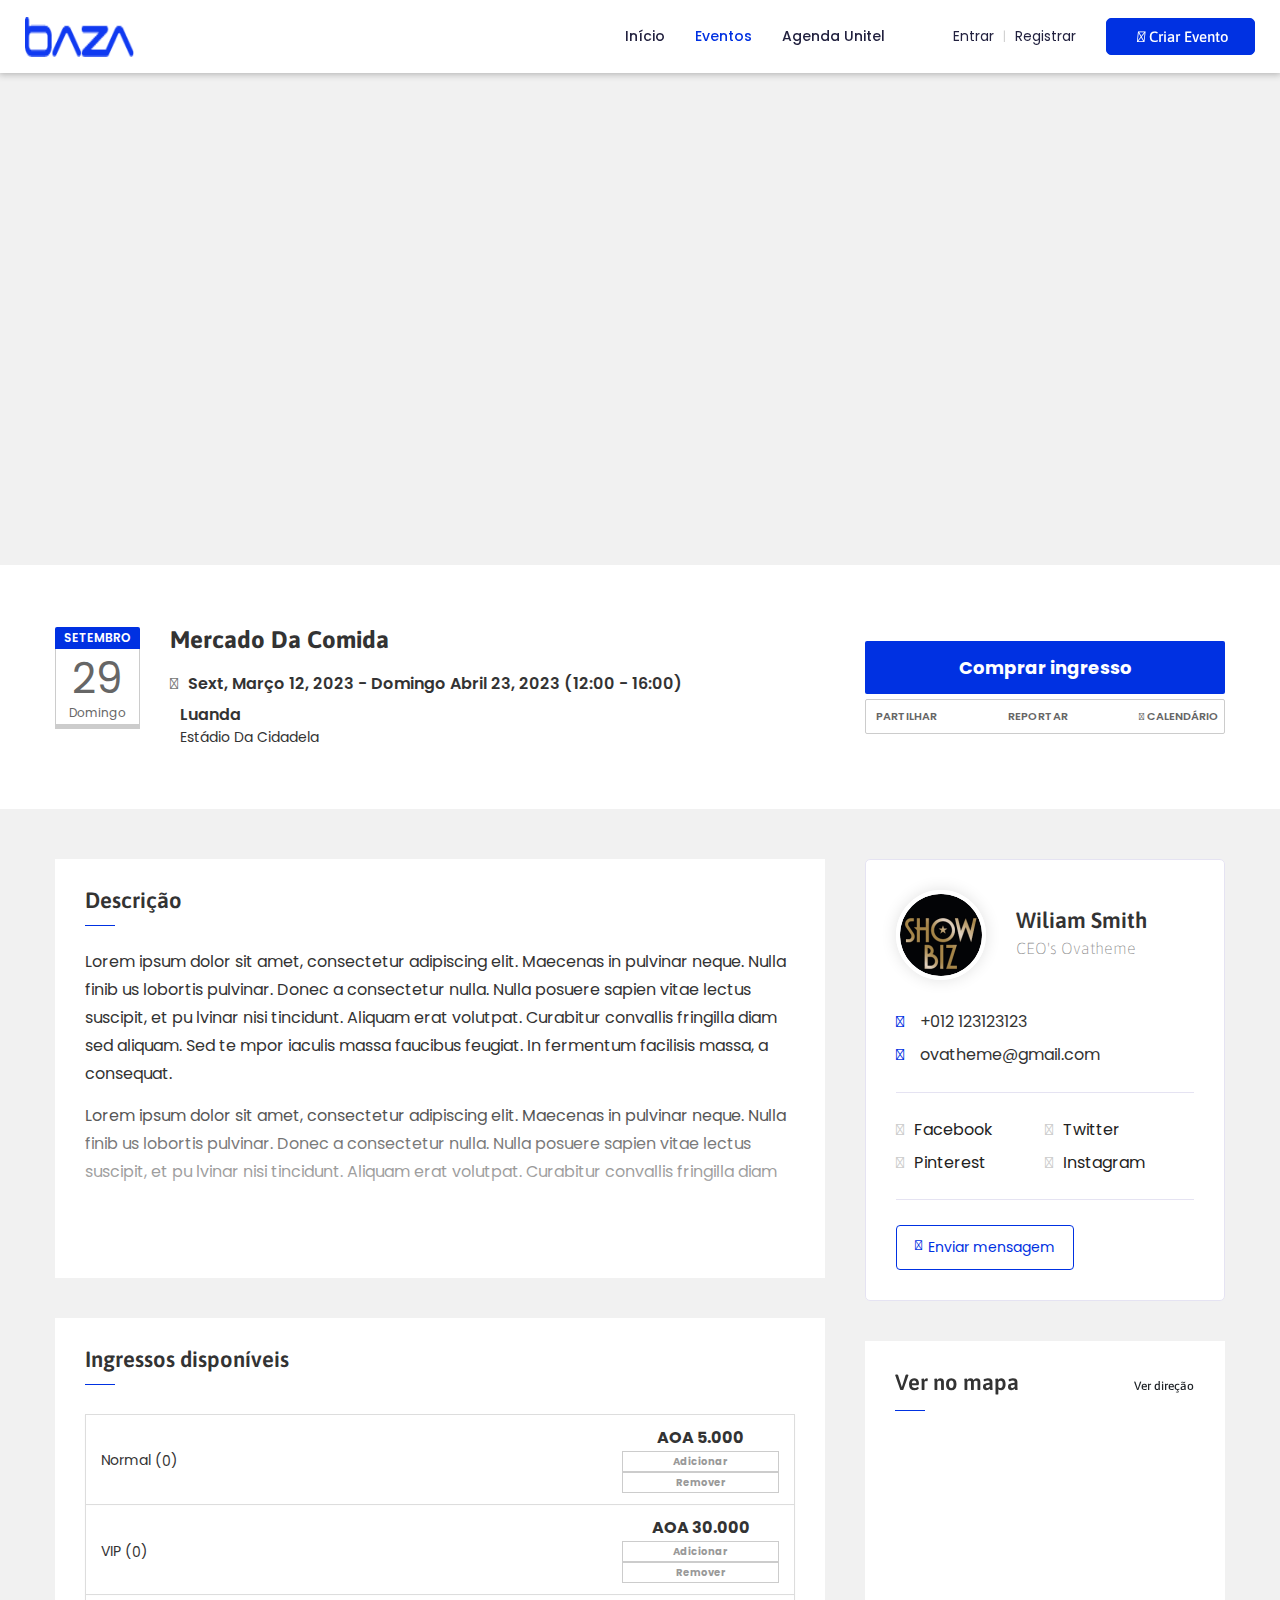
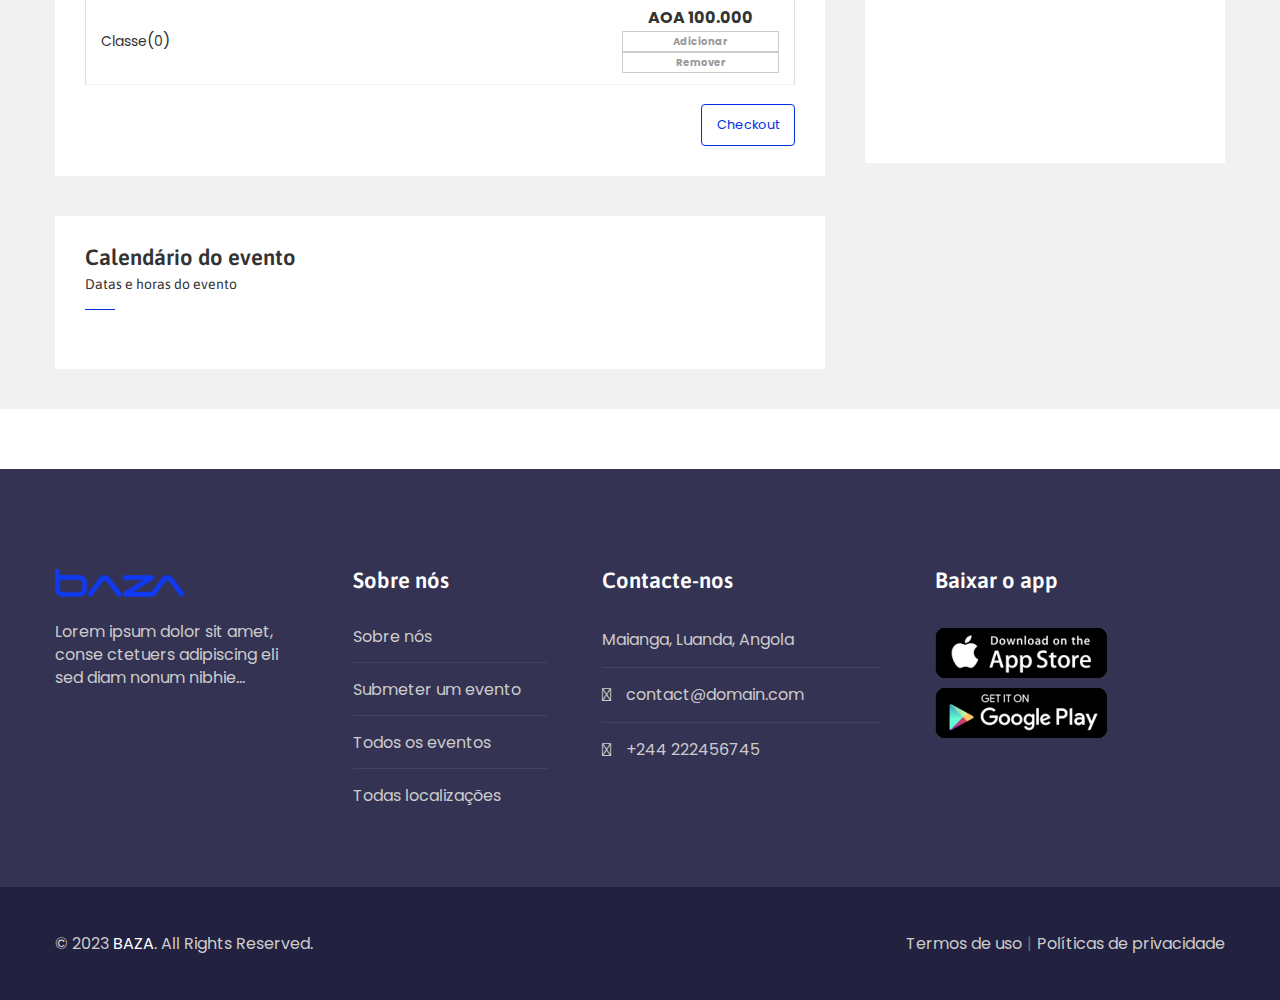
==== detalhes.html @ 9955371c "fluxo checkout" ====
<!DOCTYPE html>
<html lang="en-US">
    <head>
        <meta http-equiv="Content-Type" content="text/html; charset=UTF-8" />
        <link href="https://cdn.jsdelivr.net/npm/bootstrap@5.3.0-alpha1/dist/css/bootstrap.min.css" rel="stylesheet" integrity="sha384-GLhlTQ8iRABdZLl6O3oVMWSktQOp6b7In1Zl3/Jr59b6EGGoI1aFkw7cmDA6j6gD" crossorigin="anonymous">
        <link rel="profile" href="//gmpg.org/xfn/11" />
        <link rel="pingback" href="https://ovatheme.com/meup/xmlrpc.php" />
        <meta http-equiv="X-UA-Compatible" content="IE=edge" />
        <meta name="viewport" content="width=device-width, initial-scale=1, shrink-to-fit=no" />
        <link media="all" href="css/css-autoptimize_0f4c4a1649a136a3e7692f17b66c85ee.css" rel="stylesheet" />
        <link media="only screen and (max-width: 768px)" href="css/css-autoptimize_541e2ced151704f4ff1844c6de47ec02.css" rel="stylesheet" />
        <title>Bazar - Eventos</title>
        <meta name="robots" content="max-image-preview:large" />
        <link rel="dns-prefetch" href="//ovatheme.com" />
        <link rel="dns-prefetch" href="//maps.googleapis.com" />
        <link rel="dns-prefetch" href="//fonts.googleapis.com" />
        <link href="https://sp-ao.shortpixel.ai" rel="preconnect" />
        <link rel="alternate" type="application/rss+xml" title="MeUp - Listing Marketplace Events WordPress Theme » Feed" href="https://ovatheme.com/meup/feed/" />
        <link rel="alternate" type="application/rss+xml" title="MeUp - Listing Marketplace Events WordPress Theme » Comments Feed" href="https://ovatheme.com/meup/comments/feed/" />
        <link rel="stylesheet" href="https://cdnjs.cloudflare.com/ajax/libs/font-awesome/6.3.0/css/all.min.css" integrity="sha512-SzlrxWUlpfuzQ+pcUCosxcglQRNAq/DZjVsC0lE40xsADsfeQoEypE+enwcOiGjk/bSuGGKHEyjSoQ1zVisanQ==" crossorigin="anonymous" referrerpolicy="no-referrer" />
        <link
            rel="alternate"
            type="application/rss+xml"
            title="MeUp - Listing Marketplace Events WordPress Theme » Real Entrepreneurship Bootcamp in 2020 Comments Feed"
            href="https://ovatheme.com/meup/event/real-entrepreneurship-bootcamp/feed/"
        />
        <meta property="og:title" content="Real Entrepreneurship Bootcamp in 2020" />
        <meta property="og:type" content="article" />
        <meta property="og:url" content="https://ovatheme.com/meup/event/real-entrepreneurship-bootcamp/" />
        <meta property="og:site_name" content="MeUp - Listing Marketplace Events WordPress Theme" />
        <meta property="og:image" content="https://ovatheme.com/meup/wp-content/uploads/2019/09/event-bg-13.jpg" />
        <meta property="og:image:width" content="1920" />
        <meta property="og:image:height" content="739" />
        <script type="text/javascript">
            var map_range_radius = 50;
            var map_range_radius_min = 0;
            var map_range_radius_max = 100;
        </script>
        <script type="text/javascript">
            window._wpemojiSettings = {
                baseUrl: "https:\/\/s.w.org\/images\/core\/emoji\/14.0.0\/72x72\/",
                ext: ".png",
                svgUrl: "https:\/\/s.w.org\/images\/core\/emoji\/14.0.0\/svg\/",
                svgExt: ".svg",
                source: { concatemoji: "https:\/\/ovatheme.com\/meup\/wp-includes\/js\/wp-emoji-release.min.js?ver=6.1.1" },
            };
            /*! This file is auto-generated */
            !(function (e, a, t) {
                var n,
                    r,
                    o,
                    i = a.createElement("canvas"),
                    p = i.getContext && i.getContext("2d");
                function s(e, t) {
                    var a = String.fromCharCode,
                        e = (p.clearRect(0, 0, i.width, i.height), p.fillText(a.apply(this, e), 0, 0), i.toDataURL());
                    return p.clearRect(0, 0, i.width, i.height), p.fillText(a.apply(this, t), 0, 0), e === i.toDataURL();
                }
                function c(e) {
                    var t = a.createElement("script");
                    (t.src = e), (t.defer = t.type = "text/javascript"), a.getElementsByTagName("head")[0].appendChild(t);
                }
                for (o = Array("flag", "emoji"), t.supports = { everything: !0, everythingExceptFlag: !0 }, r = 0; r < o.length; r++)
                    (t.supports[o[r]] = (function (e) {
                        if (p && p.fillText)
                            switch (((p.textBaseline = "top"), (p.font = "600 32px Arial"), e)) {
                                case "flag":
                                    return s([127987, 65039, 8205, 9895, 65039], [127987, 65039, 8203, 9895, 65039])
                                        ? !1
                                        : !s([55356, 56826, 55356, 56819], [55356, 56826, 8203, 55356, 56819]) &&
                                              !s(
                                                  [55356, 57332, 56128, 56423, 56128, 56418, 56128, 56421, 56128, 56430, 56128, 56423, 56128, 56447],
                                                  [55356, 57332, 8203, 56128, 56423, 8203, 56128, 56418, 8203, 56128, 56421, 8203, 56128, 56430, 8203, 56128, 56423, 8203, 56128, 56447]
                                              );
                                case "emoji":
                                    return !s([129777, 127995, 8205, 129778, 127999], [129777, 127995, 8203, 129778, 127999]);
                            }
                        return !1;
                    })(o[r])),
                        (t.supports.everything = t.supports.everything && t.supports[o[r]]),
                        "flag" !== o[r] && (t.supports.everythingExceptFlag = t.supports.everythingExceptFlag && t.supports[o[r]]);
                (t.supports.everythingExceptFlag = t.supports.everythingExceptFlag && !t.supports.flag),
                    (t.DOMReady = !1),
                    (t.readyCallback = function () {
                        t.DOMReady = !0;
                    }),
                    t.supports.everything ||
                        ((n = function () {
                            t.readyCallback();
                        }),
                        a.addEventListener
                            ? (a.addEventListener("DOMContentLoaded", n, !1), e.addEventListener("load", n, !1))
                            : (e.attachEvent("onload", n),
                              a.attachEvent("onreadystatechange", function () {
                                  "complete" === a.readyState && t.readyCallback();
                              })),
                        (e = t.source || {}).concatemoji ? c(e.concatemoji) : e.wpemoji && e.twemoji && (c(e.twemoji), c(e.wpemoji)));
            })(window, document, window._wpemojiSettings);
        </script>
        <link
            rel="stylesheet"
            id="ova-google-fonts-css"
            href="//fonts.googleapis.com/css?family=Poppins%3A100%2C100italic%2C200%2C200italic%2C300%2C300italic%2Cregular%2Citalic%2C500%2C500italic%2C600%2C600italic%2C700%2C700italic%2C800%2C800italic%2C900%2C900italic%7CAsap%3A100%2C200%2C300%2C400%2C500%2C600%2C700%2C800%2C900"
            type="text/css"
            media="all"
        />
        <script type="text/javascript">
            window._nslDOMReady = function (callback) {
                if (document.readyState === "complete" || document.readyState === "interactive") {
                    callback();
                } else {
                    document.addEventListener("DOMContentLoaded", callback);
                }
            };
        </script>
        <script type="text/javascript" src="js/jquery-jquery.min.js" id="jquery-core-js"></script>
        <script type="text/javascript" src="js/jquery-jquery-migrate.min.js" id="jquery-migrate-js"></script>
        <link rel="https://api.w.org/" href="https://ovatheme.com/meup/wp-json/" />
        <link rel="EditURI" type="application/rsd+xml" title="RSD" href="https://ovatheme.com/meup/xmlrpc.php?rsd" />
        <link rel="wlwmanifest" type="application/wlwmanifest+xml" href="https://ovatheme.com/meup/wp-includes/wlwmanifest.xml" />
        <meta name="generator" content="WordPress 6.1.1" />
        <meta name="generator" content="WooCommerce 7.4.1" />
        <link rel="canonical" href="https://ovatheme.com/meup/event/real-entrepreneurship-bootcamp/" />
        <link rel="shortlink" href="https://ovatheme.com/meup/?p=2327" />
        <link rel="alternate" type="application/json+oembed" href="https://ovatheme.com/meup/wp-json/oembed/1.0/embed?url=https%3A%2F%2Fovatheme.com%2Fmeup%2Fevent%2Freal-entrepreneurship-bootcamp%2F" />
        <link rel="alternate" type="text/xml+oembed" href="https://ovatheme.com/meup/wp-json/oembed/1.0/embed?url=https%3A%2F%2Fovatheme.com%2Fmeup%2Fevent%2Freal-entrepreneurship-bootcamp%2F&amp;format=xml" />
        <noscript>
            <style>
                .woocommerce-product-gallery {
                    opacity: 1 !important;
                }
            </style>
        </noscript>
        <meta name="generator" content="Elementor 3.11.2; settings: css_print_method-internal, google_font-enabled, font_display-auto" />
        <link rel="icon" href="favicons/favicon.ico" sizes="32x32" />
        <link rel="icon" href="favicons/favicon.ico" sizes="192x192" />
        <link rel="apple-touch-icon" href="favicons/favicon.ico" />
        <meta name="msapplication-TileImage" content="https://ovatheme.com/meup/wp-content/uploads/2019/06/cropped-favicon1-1.png" />
        <style>
            .stattus{
                cursor: pointer;
            }

            .checkout-button{
                width: 100%;
                display: flex;
                justify-content: flex-end;
                margin-top: 20px;
            }

            .checkout-button button{
                border-style: none;
                border-radius: 4px;
                color: #0031e2;
                cursor: pointer;
                font-size: 0.8em;
                border: 1px solid #0031e2;
                padding: 10px 15px;
                outline: none;
                transition: all 0.5s;
                background: transparent;
            }

            .checkout-button button:hover{
                background-color: #0031e2;
                color: #fff;
            }

            .checkout-modal-body .ticket{
                padding: 20px;
            }

            .checkout-modal-body .ticket .ticket-content{
                width: 100%;
                padding: 20px 20px 0 20px;
                border-radius: 10px;
                background-color: #f0f0f0;
                position: relative;
                border-bottom: 1px dashed #0031e2;
            }

            .checkout-modal-body .ticket .ticket-content h3{
                margin: 0;
                margin-bottom: 10px;
            }

            .checkout-modal-body .ticket .ticket-content .infos{
                display: flex;
                align-items: center;
                margin-top: 15px;
            }

            .checkout-modal-body .ticket .ticket-content .infos p{
                margin-left: 10px;
                margin-bottom: 0px !important;
            }

            .checkout-modal-body .ticket .ticket-content .footer{
                width: 100%;
                display: flex;
                align-items: center;
                justify-content: space-between;
                margin-top: 55px;
                padding-bottom: 20px;
            }

            .checkout-modal-body .ticket .ticket-content .footer p{
               margin: 0px !important;
               font-weight: bolder;
            }

            .checkout-modal-body .ticket .bottom-line{
                width: 100%;
                height: 1px;
                background: transparent;
            }

            .checkout-modal-body .code{
                padding: 20px;
                display: flex;
                align-items: center;
                position: relative;
            }

            .checkout-modal-body .code input{
                width: 100%;
                border-radius: 8px;
                border: 1px solid #222;
                padding: 6px 80px 6px 10px;
                font-size: 0.85em;
            }

            .checkout-modal-body .code p{
                right: 30px;
                top: 27px;
                font-size: 0.8em;
                color: blue;
                text-decoration: underline;
                position: absolute;
                cursor: pointer;
            }

            .checkout-modal-body .payment-methods{
                margin-right: 0 !important;
                padding: 20px;
                width: 100%;
                display: flex;
                flex-wrap: wrap;
                gap: 3px;
            }

            .checkout-modal-body .payment-methods .method{
                width: calc(25% - 3px);
                border: 1px solid rgba(0,0,0,0.1);
            }

        </style>
        <script>
            function addTicket(id){
                const element = document.getElementById(id);
                const ticketNumber = Number(element.textContent)

                if(ticketNumber >= 0){
                    element.textContent = ticketNumber+1;
                }
            }

            function removeTicket(id){
                const element = document.getElementById(id);
                const ticketNumber = Number(element.textContent)
                if(ticketNumber > 0){
                    element.textContent = ticketNumber-1;
                }
            }
        </script>
    </head>

    <body class="event-template-default single single-event postid-2327 theme-meup pass-event woocommerce-no-js elementor-default elementor-kit-5045">
        <div class="ova-wrapp">
            <div class="inside-content">
                <div class="ovaheader">
                    <div data-elementor-type="wp-post" data-elementor-id="1676" class="elementor elementor-1676">
                        <div class="elementor-inner">
                            <div class="elementor-section-wrap">
                                <section
                                    class="elementor-section elementor-top-section elementor-element elementor-element-9ca7bf4 elementor-section-content-middle ovamenu_hide ovamenu_shrink ovamenu_shrink_mobile elementor-hidden-phone elementor-section-boxed elementor-section-height-default elementor-section-height-default"
                                    data-id="9ca7bf4"
                                    data-element_type="section"
                                >
                                    <div class="elementor-container elementor-column-gap-default">
                                        <div class="elementor-row">
                                            <div class="elementor-column elementor-col-50 elementor-top-column elementor-element elementor-element-638395f elementor-hidden-phone" data-id="638395f" data-element_type="column">
                                                <div class="elementor-column-wrap elementor-element-populated">
                                                    <div class="elementor-widget-wrap">
                                                        <div
                                                            class="elementor-element elementor-element-ee54e7d elementor-widget elementor-widget-el_menu_event_detail"
                                                            data-id="ee54e7d"
                                                            data-element_type="widget"
                                                            data-widget_type="el_menu_event_detail.default"
                                                        >
                                                            <div class="elementor-widget-container">
                                                                <div class="el-menu-event-detail">
                                                                    <div class="icon-menu">
                                                                        <div class="el-share-social">
                                                                            <span class="share-social">
                                                                                <a href="javascript:void(0)"><i class="fa fa-share-alt"></i></a>
                                                                                <ul class="share-social-icons clearfix">
                                                                                    <li>
                                                                                        <a class="share-ico ico-twitter" target="_blank" href="https://twitter.com/share?url=https://ovatheme.com/meup/event/real-entrepreneurship-bootcamp/">
                                                                                            Twitter
                                                                                        </a>
                                                                                    </li>
                                                                                    <li>
                                                                                        <a
                                                                                            class="share-ico ico-facebook"
                                                                                            target="_blank"
                                                                                            href="https://www.facebook.com/sharer.php?u=https://ovatheme.com/meup/event/real-entrepreneurship-bootcamp/"
                                                                                        >
                                                                                            Facebook
                                                                                        </a>
                                                                                    </li>
                                                                                    <li>
                                                                                        <a
                                                                                            class="share-ico ico-pinterest"
                                                                                            target="_blank"
                                                                                            href="https://www.pinterest.com/pin/create/button/?url=https://ovatheme.com/meup/event/real-entrepreneurship-bootcamp/"
                                                                                        >
                                                                                            Pinterest
                                                                                        </a>
                                                                                    </li>
                                                                                    <li>
                                                                                        <a
                                                                                            class="share-ico ico-pinterest"
                                                                                            target="_blank"
                                                                                            href="https://api.whatsapp.com/send?text=https://ovatheme.com/meup/event/real-entrepreneurship-bootcamp/"
                                                                                        >
                                                                                            WhatsApp
                                                                                        </a>
                                                                                    </li>
                                                                                    <li>
                                                                                        <a
                                                                                            class="share-ico ico-mail"
                                                                                            href="/cdn-cgi/l/email-protection#99a6fbf6fde0a4f1edede9eaa3b6b6f6eff8edf1fcf4fcb7faf6f4b6f4fcece9b6fceffcf7edb6ebfcf8f5b4fcf7edebfce9ebfcf7fcecebeaf1f0e9b4fbf6f6edfaf8f4e9b6"
                                                                                        >
                                                                                            Email
                                                                                        </a>
                                                                                    </li>
                                                                                </ul>
                                                                            </span>
                                                                        </div>
                                                                        <a href="javascript:%20void(0)" class="event-loop-favourite el-wishlist" data-id="2327"> <i class="fa fa-heart-o"></i> </a>
                                                                    </div>
                                                                    <div class="content-menu-event">
                                                                        <h3 class="title-event-menu">Mercado da comida</h3>
                                                                        <p class="date-menu-event"><span class="start-time">Sext, Março 12, 2023 - Domingo Abril 23</span><span class="end-time"> 2023 (12:00 - 16:00)</span><span class="timezone"></span></p>
                                                                    </div>
                                                                </div>
                                                            </div>
                                                        </div>
                                                    </div>
                                                </div>
                                            </div>
                                            <div class="elementor-column elementor-col-50 elementor-top-column elementor-element elementor-element-8316635 fix-flex-start-767" data-id="8316635" data-element_type="column">
                                                <div class="elementor-column-wrap elementor-element-populated">
                                                    <div class="elementor-widget-wrap">
                                                        <div
                                                            class="elementor-element elementor-element-b86d117 elementor-widget__width-auto elementor-widget elementor-widget-el_menu_event_price"
                                                            data-id="b86d117"
                                                            data-element_type="widget"
                                                            data-widget_type="el_menu_event_price.default"
                                                        >
                                                            <div class="elementor-widget-container">
                                                                <div class="el-menu-event-price"><span class="event_loop_price">AOA 5.000</span></div>
                                                            </div>
                                                        </div>
                                                        <div
                                                            class="elementor-element elementor-element-eee095c elementor-align-right elementor-widget__width-auto booking_event_button elementor-widget elementor-widget-button"
                                                            data-id="eee095c"
                                                            data-element_type="widget"
                                                            data-widget_type="button.default"
                                                        >
                                                            <div class="elementor-widget-container">
                                                                <div class="elementor-button-wrapper">
                                                                    <a href="#" class="elementor-button-link elementor-button elementor-size-sm" role="button">
                                                                        <span class="elementor-button-content-wrapper">
                                                                            <span class="elementor-button-icon elementor-align-icon-left"> <i aria-hidden="true" class="fas fa-cart-plus"></i> </span>
                                                                            <span class="elementor-button-text">Booking Now</span>
                                                                        </span>
                                                                    </a>
                                                                </div>
                                                            </div>
                                                        </div>
                                                    </div>
                                                </div>
                                            </div>
                                        </div>
                                    </div>
                                </section>
                                <section
                                    class="elementor-section elementor-top-section elementor-element elementor-element-70ebb7b elementor-section-content-middle ovamenu_hide ovamenu_shrink ovamenu_shrink_mobile footer elementor-hidden-desktop elementor-hidden-tablet elementor-section-boxed elementor-section-height-default elementor-section-height-default"
                                    data-id="70ebb7b"
                                    data-element_type="section"
                                >
                                    <div class="elementor-container elementor-column-gap-default">
                                        <div class="elementor-row">
                                            <div class="elementor-column elementor-col-100 elementor-top-column elementor-element elementor-element-bf312d6 fix-flex-start-767" data-id="bf312d6" data-element_type="column">
                                                <div class="elementor-column-wrap elementor-element-populated">
                                                    <div class="elementor-widget-wrap">
                                                        <div
                                                            class="elementor-element elementor-element-ffef2df elementor-widget__width-auto elementor-widget elementor-widget-el_menu_event_price"
                                                            data-id="ffef2df"
                                                            data-element_type="widget"
                                                            data-widget_type="el_menu_event_price.default"
                                                        >
                                                            <div class="elementor-widget-container">
                                                                <div class="el-menu-event-price"><span class="event_loop_price">$10.00 - $30.00</span></div>
                                                            </div>
                                                        </div>
                                                        <div
                                                            class="elementor-element elementor-element-f0d64d6 elementor-align-right elementor-widget__width-auto booking_event_button elementor-widget elementor-widget-button"
                                                            data-id="f0d64d6"
                                                            data-element_type="widget"
                                                            data-widget_type="button.default"
                                                        >
                                                            <div class="elementor-widget-container">
                                                                <div class="elementor-button-wrapper">
                                                                    <a href="#" class="elementor-button-link elementor-button elementor-size-sm" role="button">
                                                                        <span class="elementor-button-content-wrapper">
                                                                            <span class="elementor-button-icon elementor-align-icon-left"> <i aria-hidden="true" class="fas fa-cart-plus"></i> </span>
                                                                            <span class="elementor-button-text">Booking Now</span>
                                                                        </span>
                                                                    </a>
                                                                </div>
                                                            </div>
                                                        </div>
                                                    </div>
                                                </div>
                                            </div>
                                        </div>
                                    </div>
                                </section>
                                <section
                                    class="elementor-section elementor-top-section elementor-element elementor-element-d4df761 elementor-section-full_width elementor-section-height-default elementor-section-height-default"
                                    data-id="d4df761"
                                    data-element_type="section"
                                    data-settings='{"background_background":"classic"}'
                                >
                                    <div class="elementor-container elementor-column-gap-no">
                                        <div class="elementor-row">
                                            <div class="elementor-column elementor-col-50 elementor-top-column elementor-element elementor-element-8857cee" data-id="8857cee" data-element_type="column">
                                                <div class="elementor-column-wrap elementor-element-populated">
                                                    <div class="elementor-widget-wrap">
                                                        <div class="elementor-element elementor-element-109ff69 elementor-widget elementor-widget-ova_logo" data-id="109ff69" data-element_type="widget" data-widget_type="ova_logo.default">
                                                            <div class="elementor-widget-container">
                                                                <a class="ova_logo" href="/">
                                                                    <img decoding="async" src="images/bazaimage.png" alt="Bazar image" class="desk-logo d-none d-xl-block" />
                                                                    <img decoding="async" src="images/bazaimage.png" alt="Bazar image" class="mobile-logo d-block d-xl-none" />
                                                                    <img decoding="async" src="images/bazaimage.png" alt="Bazar image" class="logo-fixed" />
                                                                </a>
                                                            </div>
                                                        </div>
                                                    </div>
                                                </div>
                                            </div>
                                            <div class="elementor-column elementor-col-50 elementor-top-column elementor-element elementor-element-a80f366" data-id="a80f366" data-element_type="column">
                                                <div class="elementor-column-wrap elementor-element-populated">
                                                    <div class="elementor-widget-wrap">
                                                        <div
                                                            class="elementor-element elementor-element-d40c3ed elementor-view-primary-menu elementor-widget__width-auto elementor-widget elementor-widget-ova_menu"
                                                            data-id="d40c3ed"
                                                            data-element_type="widget"
                                                            data-widget_type="ova_menu.default"
                                                        >
                                                            <div class="elementor-widget-container">
                                                                <div class="ova_menu_clasic">
                                                                    <div class="ova_wrap_nav row NavBtn_right NavBtn_right_m">
                                                                        <button class="ova_openNav" type="button"><i class="fas fa-bars"></i></button>
                                                                        <div class="ova_nav canvas_left canvas_bg_gray">
                                                                            <a href="javascript:void(0)" class="ova_closeNav"><i class="fas fa-times"></i></a>
                                                                            <ul id="menu-primary-menu" class="menu sub_menu_dir_right">
                                                                                <li id="menu-item-91" class="menu-item menu-item-type-post_type menu-item-object-page menu-item-home current-menu-item page_item page-item-85 current_page_item current-menu-ancestor current-menu-parent current_page_parent current_page_ancestor menu-item-has-children menu-item-91 dropdown">
                                                                                   <a title="Home" href="/">Início</a><button type="button" class="dropdown-toggle"></i></button>
                                                                                </li>
                                                                                <li id="menu-item-251" class="menu-item menu-item-type-custom menu-item-object-custom menu-item-has-children menu-item-251 dropdown active">
                                                                                   <a title="Eventos" href="/eventos.html">Eventos</a><button type="button" class="dropdown-toggle"><i class="arrow_carrot-down"></i></button>
                                                                                </li>
                                                                                <li id="menu-item-251" class="menu-item menu-item-type-custom menu-item-object-custom menu-item-has-children menu-item-251 dropdown">
                                                                                   <a title="Page" href="#">Agenda Unitel</a><button type="button" class="dropdown-toggle"><i class="arrow_carrot-down"></i></button>
                                                                                </li>
                                                                             </ul>
                                                                        </div>
                                                                        <div class="ova_closeCanvas ova_closeNav"></div>
                                                                    </div>
                                                                </div>
                                                            </div>
                                                        </div>
                                                        <div
                                                            class="elementor-element elementor-element-4f30326 elementor-widget__width-auto elementor-widget elementor-widget-ova_menu_account"
                                                            data-id="4f30326"
                                                            data-element_type="widget"
                                                            data-widget_type="ova_menu_account.default"
                                                        >
                                                            <div class="elementor-widget-container">
                                                                <div class="ova-menu-acount">
                                                                    <span class="login">
                                                                        <a href="/entrar.html"> <i class="fa fa-user"></i> </i> Entrar </a>
                                                                    </span>
                                                                    <span class="slash">|</span> <span class="register"> <a href="/registrar.html"> Registrar </a> </span>
                                                                </div>
                                                            </div>
                                                        </div>
                                                        <div
                                                            class="elementor-element elementor-element-20bd829 button-create-event elementor-widget__width-auto elementor-hidden-tablet elementor-hidden-phone elementor-widget elementor-widget-el_button_create_event"
                                                            data-id="20bd829"
                                                            data-element_type="widget"
                                                            data-widget_type="el_button_create_event.default"
                                                        >
                                                            <div class="elementor-widget-container">
                                                                <div class="elementor-button-wrapper"> <a href="?vendor=create-event.html" class="elementor-button-link elementor-button elementor-size-sm" role="button"> <i class="fa-solid fa-plus"></i> Criar Evento</span> </span> </a></div>
                                                            </div>
                                                        </div>
                                                    </div>
                                                </div>
                                            </div>
                                        </div>
                                    </div>
                                </section>
                            </div>
                        </div>
                    </div>
                </div>
                <article
                    id="event_2327 "
                    class="event_single post-2327 event type-event status-publish has-post-thumbnail hentry event_cat-conference event_tag-expo event_tag-industry event_loc-california event_loc-los-angeles elprice-high-price eljob-for-ceo taxonomy_default3-full-day"
                >
                    <div class="event-banner">
                        <div class="single-banner" style="background-image: url(https://sp-ao.shortpixel.ai/client/to_webp,q_glossy,ret_img/https://ovatheme.com/meup/wp-content/uploads/2019/09/e24.jpg)"></div>
                    </div>
                    <div class="wrap_event_top">
                        <div class="event_top">
                            <div class="event_info">
                                <div class="date-top">
                                    <div class="date-start">
                                        <div class="wp-date">
                                            <div class="month">Setembro</div>
                                            <div class="day-week"><span class="day">29</span> <span class="weekday">Domingo</span></div>
                                        </div>
                                    </div>
                                </div>
                                <div class="content-top">
                                    <h1 class="title-event-single second_font no-empty-ticket">Mercado Da Comida</h1>
                                    <div class="event_date">
                                        <i class="fa-regular fa-clock"></i>
                                        <div class="wp-time-top"><span class="start-time">Sext, Março 12, 2023 - Domingo</span><span class="end-time"> Abril 23, 2023 (12:00 - 16:00)</span><span class="timezone"></span></div>
                                    </div>
                                    <div class="event-address">
                                        <i class="fa-sharp fa-regular fa-location-dot"></i>
                                        <div class="wp-address">
                                            <span class="el-address-general el-venue"> Luanda <br /> </span> <span class="el-address-general el-address has_venue"> Estádio Da Cidadela </span>
                                        </div>
                                    </div>
                                </div>
                            </div>
                            <div class="act_gr">
                                <div class="act_booking"> <a href="#tickets_to_buy" id="event_booking_single_button" data-url="">Comprar ingresso</a></div>
                                <div class="act_share">
                                    <div class="el_share_social">
                                        <a href="javascript:%20void().html"> <i class="fa-solid fa-arrow-up-from-bracket"></i> Partilhar </a>
                                        <ul class="share-social-icons clearfix">
                                            <li><a class="share-ico ico-twitter" target="_blank" href="https://twitter.com/share?url=https://ovatheme.com/meup/event/real-entrepreneurship-bootcamp/">Twitter</a></li>
                                            <li><a class="share-ico ico-facebook" target="_blank" href="https://www.facebook.com/sharer.php?u=https://ovatheme.com/meup/event/real-entrepreneurship-bootcamp/">Facebook</a></li>
                                            <li><a class="share-ico ico-pinterest" target="_blank" href="https://www.pinterest.com/pin/create/button/?url=https://ovatheme.com/meup/event/real-entrepreneurship-bootcamp/">Pinterest</a></li>
                                            <li><a class="share-ico ico-pinterest" target="_blank" href="https://api.whatsapp.com/send?text=https://ovatheme.com/meup/event/real-entrepreneurship-bootcamp/">WhatsApp</a></li>
                                            <li>
                                                <a
                                                    class="share-ico ico-mail"
                                                    href="/cdn-cgi/l/email-protection#cbf4a9a4afb2f6a3bfbfbbb8f1e4e4a4bdaabfa3aea6aee5a8a4a6e4a6aebebbe4aebdaea5bfe4b9aeaaa7e6aea5bfb9aebbb9aea5aebeb9b8a3a2bbe6a9a4a4bfa8aaa6bbe4"
                                                >
                                                    Email
                                                </a>
                                            </li>
                                        </ul>
                                    </div>
                                    <div class="el_report">
                                        <a href="javascript:void(0)" class="el_report_link" data-myaccount_page="https://ovatheme.com/meup/member-account/" data-id_event="2327"><i class="fa-regular fa-megaphone"></i>Reportar </a>
                                        <div class="el_wrap_form_report"></div>
                                    </div>
                                    <div class="el_calendar_export">
                                        <a href="javascript:%20void().html"> <i class="fa-regular fa-calendar"></i> Calendário </a>
                                        <div class="el_con_calendar_export">
                                            <div class="add_cal">
                                                <a
                                                    href="https://addtocalendar.com/atc/google?utz=420&amp;uln=en-US&amp;vjs=1.5&amp;e%5B0%5D%5Bdate_start%5D=09/29/22%2008:00&amp;e%5B0%5D%5Bdate_end%5D=09/29/22%2018:30&amp;e%5B0%5D%5Btimezone%5D=&amp;e%5B0%5D%5Btitle%5D=Real%20Entrepreneurship%20Bootcamp%20in%202020&amp;e%5B0%5D%5Bdescription%5D=Lorem%20ipsum%20dolor%20sit%20amet,%20consectetur%20adipiscing%20elit.%20Maecenas%20in%20pulvinar%20neque.%20Nulla%20finib%20us%20lobortis%20pulvinar.%20Donec%20a%20consectetur%20nulla.%20Nulla%20posuere%20sapien%20vitae%20lectus%20suscipit,%20et%20pu%20lvinar%20nisi%20tincidunt.%20Aliquam%20erat%20volutpat.%20Curabitur%20convallis%20fringilla%20diam%20sed%20aliquam.%20Sed%20te%20mpor%20iaculis%20massa%20faucibus%20feugiat.%20In%20fermentum%20facilisis%20massa,%20a%20consequat.%20Lorem%20%5B%E2%80%A6%5D&amp;e%5B0%5D%5Blocation%5D=Vermont%20Harbor,%20Los%20Angeles,%20California&amp;e%5B0%5D%5Borganizer%5D=admin&amp;e%5B0%5D%5Bemail%5D=ovatheme@gmail.com"
                                                    target="_blank"
                                                    rel="nofollow"
                                                >
                                                    <i class="icon_calendar"></i> Add Calendar
                                                </a>
                                            </div>
                                            <div class="export_ical">
                                                <a
                                                    href="https://addtocalendar.com/atc/ical?utz=420&amp;uln=en-US&amp;vjs=1.5&amp;e%5B0%5D%5Bdate_start%5D=09/29/22%2008:00&amp;e%5B0%5D%5Bdate_end%5D=09/29/22%2018:30&amp;e%5B0%5D%5Btimezone%5D=&amp;e%5B0%5D%5Btitle%5D=Real%20Entrepreneurship%20Bootcamp%20in%202020&amp;e%5B0%5D%5Bdescription%5D=Lorem%20ipsum%20dolor%20sit%20amet,%20consectetur%20adipiscing%20elit.%20Maecenas%20in%20pulvinar%20neque.%20Nulla%20finib%20us%20lobortis%20pulvinar.%20Donec%20a%20consectetur%20nulla.%20Nulla%20posuere%20sapien%20vitae%20lectus%20suscipit,%20et%20pu%20lvinar%20nisi%20tincidunt.%20Aliquam%20erat%20volutpat.%20Curabitur%20convallis%20fringilla%20diam%20sed%20aliquam.%20Sed%20te%20mpor%20iaculis%20massa%20faucibus%20feugiat.%20In%20fermentum%20facilisis%20massa,%20a%20consequat.%20Lorem%20%5B%E2%80%A6%5D&amp;e%5B0%5D%5Blocation%5D=Vermont%20Harbor,%20Los%20Angeles,%20California&amp;e%5B0%5D%5Borganizer%5D=admin&amp;e%5B0%5D%5Bemail%5D=ovatheme@gmail.com"
                                                    target="_blank"
                                                    rel="nofollow"
                                                >
                                                    <i class="icon_download"></i> Export iCal
                                                </a>
                                            </div>
                                        </div>
                                    </div>
                                </div>
                            </div>
                        </div>
                    </div>
                    <div class="wrap_main_content">
                        <div class="main_content">
                            <div class="event-content">
                                <div id="tickets_to_buy" class="event_desc event_section_white">
                                    <h3 class="heading desc-event second_font">Descrição</h3>
                                    <div class="wrap_content" data-height="300">
                                        <p>
                                            Lorem ipsum dolor sit amet, consectetur adipiscing elit. Maecenas in pulvinar neque. Nulla finib us lobortis pulvinar. Donec a consectetur nulla. Nulla posuere sapien vitae lectus suscipit, et pu
                                            lvinar nisi tincidunt. Aliquam erat volutpat. Curabitur convallis fringilla diam sed aliquam. Sed te mpor iaculis massa faucibus feugiat. In fermentum facilisis massa, a consequat.
                                        </p>
                                        <p>
                                            Lorem ipsum dolor sit amet, consectetur adipiscing elit. Maecenas in pulvinar neque. Nulla finib us lobortis pulvinar. Donec a consectetur nulla. Nulla posuere sapien vitae lectus suscipit, et pu
                                            lvinar nisi tincidunt. Aliquam erat volutpat. Curabitur convallis fringilla diam sed aliquam. Sed te mpor iaculis massa faucibus feugiat. In fermentum facilisis massa, a consequat.
                                        </p>
                                        <p>
                                            <img
                                                decoding="async"
                                                loading="lazy"
                                                class="alignnone wp-image-1980 size-full"
                                                src="images/06-blog_9.jpg"
                                                alt=""
                                                width="991"
                                                height="647"
                                                srcset="
                                                    https://sp-ao.shortpixel.ai/client/to_webp,
                                                    q_glossy,
                                                    ret_img,
                                                    w_991/https://ovatheme.com/meup/wp-content/uploads/2019/06/blog_9.jpg        991w,
                                                    https://sp-ao.shortpixel.ai/client/to_webp,
                                                    q_glossy,
                                                    ret_img,
                                                    w_150/https://ovatheme.com/meup/wp-content/uploads/2019/06/blog_9-150x98.jpg 150w
                                                "
                                                sizes="(max-width: 991px) 100vw, 991px"
                                            />
                                        </p>
                                        <p>
                                            Lorem ipsum dolor sit amet, consectetur adipiscing elit. Maecenas in pulvinar neque. Nulla finib us lobortis pulvinar. Donec a consectetur nulla. Nulla posuere sapien vitae lectus suscipit, et pu
                                            lvinar nisi tincidunt. Aliquam erat volutpat. Curabitur convallis fringilla diam sed aliquam. Sed te mpor iaculis massa faucibus feugiat. In fermentum facilisis massa, a consequat.
                                        </p>
                                        <div class="el_show_more_desc">
                                            <a href="#" class="btn_showmore"><i class="fas fa-angle-down"></i></a>
                                        </div>
                                    </div>
                                </div>
                                <div class="ticket-info event_section_white">
                                    <h3 class="heading second_font">Ingressos disponíveis</h3>
                                    <div class="item-info-ticket">
                                        <div class="heading-ticket empty-desc" data-desc="true">
                                            <div class="coupon_tool_tip"><p class="title-ticket">Normal  (<span  class="ticketQtd" id="normalTicket"> 0</span>)</p></div>
                                            <div class="wp-price-status">
                                                <p class="price">AOA 5.000</p>
                                                <span onclick="addTicket('normalTicket')" class="stattus"> Adicionar </span>
                                                <span onclick="removeTicket('normalTicket')" class="stattus"> Remover </span>
                                            </div>
                                        </div>
                                        <div class="desc-ticket">
                                            <div class="desc"><p></p></div>
                                        </div>
                                    </div>
                                    <div class="item-info-ticket">
                                        <div class="heading-ticket empty-desc" data-desc="true">
                                            <div class="coupon_tool_tip"><p class="title-ticket">VIP  (<span class="ticketQtd" id="vipTicket"> 0</span>)</p></div>
                                            <div class="wp-price-status">
                                                <p class="price">AOA 30.000</p>
                                                <span onclick="addTicket('vipTicket')" class="stattus"> Adicionar </span>
                                                <span onclick="removeTicket('vipTicket')" class="stattus"> Remover </span>
                                            </div>
                                        </div>
                                        <div class="desc-ticket">
                                            <div class="desc"><p></p></div>
                                        </div>
                                    </div>
                                    <div class="item-info-ticket">
                                        <div class="heading-ticket empty-desc" data-desc="true">
                                            <div class="coupon_tool_tip"><p class="title-ticket">Classe</p>  (<span class="ticketQtd" id="classTicket"> 0</span>)</div>
                                            <div class="wp-price-status">
                                                <p class="price">AOA 100.000</p>
                                                <span onclick="addTicket('classTicket')" class="stattus"> Adicionar </span>
                                                <span onclick="removeTicket('classTicket')" class="stattus"> Remover </span>
                                            </div>
                                        </div>
                                        <div class="desc-ticket">
                                            <div class="desc"><p></p></div>
                                        </div>
                                    </div>
                                    <div class="checkout-button">
                                        <button type="button" class="btn btn-primary" data-bs-toggle="modal" data-bs-target="#checkoutModal">Checkout</button>
                                    </div>
                                </div>
                                <div class="ticket-calendar event_section_white" id="booking_event">
                                    <h3 class="title-ticket-calendar-single-event second_font heading">Calendário do evento
                                        <div class="sub-title ">Datas e horas do evento</div>
                                    </h3>
                                </div>
                                
                            </div>
                            <div class="event-sidebar">
                                <div class="event-sidebar-content">
                                    <div class="info_user event_section_white">
                                        <div class="top">
                                            <div class="user_image"><img decoding="async" src="images/09-about_team_2-1-150x150.jpg" alt="Wiliam Smith" /></div>
                                            <div class="author_name second_font">
                                                <a class="name" href="%20.html"> Wiliam Smith </a>
                                                <div class="user_job second_font">CEO's Ovatheme</div>
                                            </div>
                                        </div>
                                        <div class="contact">
                                            <div class="phone"><i class="fa-solid fa-phone"></i> <a href="tel:012123123123">+012 123123123</a></div>
                                            <div class="mail">
                                                <i class="fa-solid fa-envelope"></i>
                                                <a href="/cdn-cgi/l/email-protection#5a352c3b2e323f373f1a3d373b333674393537"><span class="__cf_email__" data-cfemail="0b647d6a7f636e666e4b6c666a626725686466">[email protected]</span></a>
                                            </div>
                                        </div>
                                        <div class="social">
                                            <div class="social_item">
                                                <a href="#" target="_blank"> <i class="fa-brands fa-facebook"></i> Facebook </a>
                                            </div>
                                            <div class="social_item">
                                                <a href="#" target="_blank"> <i class="fa-brands fa-twitter"></i> Twitter </a>
                                            </div>
                                            <div class="social_item">
                                                <a href="#" target="_blank"> <i class="fa-brands fa-pinterest"></i> Pinterest </a>
                                            </div>
                                            <div class="social_item">
                                                <a href="#" target="_blank"><i class="fa-brands fa-instagram"></i> Instagram </a>
                                            </div>
                                        </div>
                                        <a href="javascript:%20void(0)" class="send_mess"> <i class="fa-regular fa-envelope"></i> Enviar mensagem </a>
                                        <form class="el-sendmail-author">
                                            <input class="input-field" type="text" name="name_customer" value="" placeholder="Name" required />
                                            <input class="input-field" type="text" name="email_customer" placeholder="Email" value="" required />
                                            <input class="input-field" type="text" name="phone_customer" value="" placeholder="Phone" required />
                                            <input class="input-field" type="text" name="subject_customer" placeholder="Subject" required /><textarea class="input-field" name="content" cols="30" rows="10" placeholder="Content"></textarea>
                                            <button type="submit" data-id="2327" class="submit-sendmail">
                                                Send Mail
                                                <div class="submit-load-more">
                                                    <div class="load-more">
                                                        <div class="lds-spinner">
                                                            <div></div>
                                                            <div></div>
                                                            <div></div>
                                                            <div></div>
                                                            <div></div>
                                                            <div></div>
                                                            <div></div>
                                                            <div></div>
                                                            <div></div>
                                                            <div></div>
                                                            <div></div>
                                                            <div></div>
                                                        </div>
                                                    </div>
                                                </div>
                                            </button>
                                        </form>
                                        <div class="el-notify">
                                            <p class="success">Send mail success</p>
                                            <p class="error">Send mail failed</p>
                                            <p class="error-require">Please enter input field</p>
                                        </div>
                                    </div>
                                    <div class="event_map_section event_section_white">
                                        <h3 class="second_font heading map">
                                            Ver no mapa <a class="btn text-center" href="https://maps.google.com?saddr=Current+Location&amp;daddr=33.9991408,-118.2935891" target="_blank"> <i class="fa-solid fa-diamond-turn-right"></i>Ver direção </a>
                                        </h3>
                                        <div id="event_map" class="event_map" data-lat="33.9991408" data-lng="-118.2935891" data-address="Vermont Harbor, Los Angeles, California" data-zoom="17"></div>
                                    </div>
                                </div>
                            </div>
                        </div>
                        <script data-cfasync="false" src="js/cloudflare-static-email-decode.min.js"></script>
                        <script type="application/ld+json">
                            [
                            	{
                            		"@context": "https://schema.org",
                            		"@type": "Event",
                            				"eventAttendanceMode": "https://schema.org/OfflineEventAttendanceMode",
                            				"image": "https://ovatheme.com/meup/wp-content/uploads/2019/09/event-bg-13-710x480.jpg",
                            		"description": "Lorem ipsum dolor sit amet, consectetur adipiscing elit. Maecenas in pulvinar neque. Nulla finib us lobortis pulvinar. Donec a consectetur nulla. Nulla posuere sapien vitae lectus suscipit, et pu lvinar nisi tincidunt. Aliquam erat volutpat. Curabitur convallis fringilla diam sed aliquam. Sed te mpor iaculis massa faucibus feugiat. In fermentum facilisis massa, a consequat.

                            Lorem ipsum dolor sit amet, consectetur adipiscing elit. Maecenas in pulvinar neque. Nulla finib us lobortis pulvinar. Donec a consectetur nulla. Nulla posuere sapien vitae lectus suscipit, et pu lvinar nisi tincidunt. Aliquam erat volutpat. Curabitur convallis fringilla diam sed aliquam. Sed te mpor iaculis massa faucibus feugiat. In fermentum facilisis massa, a consequat.



                            Lorem ipsum dolor sit amet, consectetur adipiscing elit. Maecenas in pulvinar neque. Nulla finib us lobortis pulvinar. Donec a consectetur nulla. Nulla posuere sapien vitae lectus suscipit, et pu lvinar nisi tincidunt. Aliquam erat volutpat. Curabitur convallis fringilla diam sed aliquam. Sed te mpor iaculis massa faucibus feugiat. In fermentum facilisis massa, a consequat.",
                            		"eventStatus": "https://schema.org/EventScheduled",
                            		"location":
                            		{
                            			"@type": "Place",
                            			"address":
                            			{
                            				"@type": "PostalAddress",
                            				"streetAddress": "Vermont Harbor, Los Angeles, California, Hoa K&#7923;"
                            			},
                            			"name": "Vermont Harbor, Los Angeles, California"
                            		},

                            		"name": "Real Entrepreneurship Bootcamp in 2020",
                            		"offers": [{"@type":"Offer","name":"Standard","validFrom":"09-04-2020 T 01:00 AM","availability":"http:\/\/schema.org\/InStock","url":"https:\/\/ovatheme.com\/meup\/event\/real-entrepreneurship-bootcamp\/","price":"10","priceCurrency":"USD"},{"@type":"Offer","name":"VIP","validFrom":"09-04-2020 T 01:00 AM","availability":"http:\/\/schema.org\/InStock","url":"https:\/\/ovatheme.com\/meup\/event\/real-entrepreneurship-bootcamp\/","price":"30","priceCurrency":"USD"}],
                            		"performer":
                            		{
                            			"@type": "Organization",
                            			"name": "Wiliam Smith"
                            		},
                            		"organizer": {
                            	        "@type": "Organization",
                            	        "name": "Wiliam Smith",
                            	        "url": "https://ovatheme.com/meup/event/real-entrepreneurship-bootcamp/"
                            	    },
                            		"startDate": "2022-09-29T08:00:00+00:00",
                            		"endDate": "2022-09-29T18:30:00+00:00"
                            	}
                            	]
                        </script>
                    </div>
                </article>
            </div>
        </div>
        <div class="ovafooter">
            <div data-elementor-type="wp-post" data-elementor-id="3005" class="elementor elementor-3005">
                <div class="elementor-inner">
                    <div class="elementor-section-wrap">
                        <section
                            class="elementor-section elementor-top-section elementor-element elementor-element-c21ace8 elementor-section-boxed elementor-section-height-default elementor-section-height-default"
                            data-id="c21ace8"
                            data-element_type="section"
                            data-settings='{"background_background":"classic"}'
                        >
                            <div class="elementor-container elementor-column-gap-default">
                                <div class="elementor-row">
                                    <div class="elementor-column elementor-col-25 elementor-top-column elementor-element elementor-element-6ef447b" data-id="6ef447b" data-element_type="column">
                                        <div class="elementor-column-wrap elementor-element-populated">
                                            <div class="elementor-widget-wrap">
                                                <div class="elementor-element elementor-element-3235273 elementor-widget elementor-widget-image" data-id="3235273" data-element_type="widget" data-widget_type="image.default">
                                                    <div class="elementor-widget-container">
                                                        <div class="elementor-image">
                                                            <a href="#"> <img decoding="async" src="images/bazaimage.png" class="attachment-full size-full wp-image-3376" alt="" loading="lazy" /> </a>
                                                        </div>
                                                    </div>
                                                </div>
                                                <div class="elementor-element elementor-element-d0f38b1 elementor-widget elementor-widget-text-editor" data-id="d0f38b1" data-element_type="widget" data-widget_type="text-editor.default">
                                                    <div class="elementor-widget-container">
                                                        <div class="elementor-text-editor elementor-clearfix">
                                                            <p><span style="color: #cccccc;">Lorem ipsum dolor sit amet, conse ctetuers adipiscing eli sed diam nonum nibhie…</span></p>
                                                        </div>
                                                    </div>
                                                </div>
                                                <div class="elementor-element elementor-element-759acd2 elementor-widget elementor-widget-ova_social" data-id="759acd2" data-element_type="widget" data-widget_type="ova_social.default">
                                                    <div class="elementor-widget-container">
                                                        <div class="ova_social ova-framework-social-icons-wrapper">
                                                            <div class="content">
                                                                <a class="ova-framework-icon ova-framework-social-icon ova-framework-social-icon-facebook" href="#" target="_blank"> <i class="fa fa-facebook" style=""></i> </a>
                                                                <a class="ova-framework-icon ova-framework-social-icon ova-framework-social-icon-pinterest" href="#" target="_blank"> <i class="fa fa-pinterest" style=""></i> </a>
                                                                <a class="ova-framework-icon ova-framework-social-icon ova-framework-social-icon-instagram" href="#" target="_blank"> <i class="fa fa-instagram" style=""></i> </a>
                                                                <a class="ova-framework-icon ova-framework-social-icon ova-framework-social-icon-twitter" href="#" target="_blank"> <i class="fa fa-twitter" style=""></i> </a>
                                                            </div>
                                                        </div>
                                                    </div>
                                                </div>
                                            </div>
                                        </div>
                                    </div>
                                    <div class="elementor-column elementor-col-25 elementor-top-column elementor-element elementor-element-0bcf3f5" data-id="0bcf3f5" data-element_type="column">
                                        <div class="elementor-column-wrap elementor-element-populated">
                                            <div class="elementor-widget-wrap">
                                                <div class="elementor-element elementor-element-957187d elementor-widget elementor-widget-heading" data-id="957187d" data-element_type="widget" data-widget_type="heading.default">
                                                    <div class="elementor-widget-container"><h2 class="elementor-heading-title elementor-size-default">Sobre nós</h2></div>
                                                </div>
                                                <div
                                                    class="elementor-element elementor-element-98cada0 elementor-align-left elementor-icon-list--layout-traditional elementor-list-item-link-full_width elementor-widget elementor-widget-icon-list"
                                                    data-id="98cada0"
                                                    data-element_type="widget"
                                                    data-widget_type="icon-list.default"
                                                >
                                                    <div class="elementor-widget-container">
                                                        <ul class="elementor-icon-list-items">
                                                            <li class="elementor-icon-list-item">
                                                                <a href="#"> <span class="elementor-icon-list-text">Sobre nós</span> </a>
                                                            </li>
                                                            <li class="elementor-icon-list-item">
                                                                <a href="#"> <span class="elementor-icon-list-text">Submeter um evento</span> </a>
                                                            </li>
                                                            <li class="elementor-icon-list-item">
                                                                <a href="#"> <span class="elementor-icon-list-text">Todos os eventos</span> </a>
                                                            </li>
                                                            <li class="elementor-icon-list-item">
                                                                <a href="#"> <span class="elementor-icon-list-text">Todas localizações</span> </a>
                                                            </li>
                                                        </ul>
                                                    </div>
                                                </div>
                                            </div>
                                        </div>
                                    </div>
                                    <div class="elementor-column elementor-col-25 elementor-top-column elementor-element elementor-element-a2266f5" data-id="a2266f5" data-element_type="column">
                                        <div class="elementor-column-wrap elementor-element-populated">
                                            <div class="elementor-widget-wrap">
                                                <div class="elementor-element elementor-element-a98a7f2 elementor-widget elementor-widget-heading" data-id="a98a7f2" data-element_type="widget" data-widget_type="heading.default">
                                                    <div class="elementor-widget-container"><h2 class="elementor-heading-title elementor-size-default">Contacte-nos</h2></div>
                                                </div>
                                                <div class="elementor-element elementor-element-221f985 elementor-widget elementor-widget-ova_contact" data-id="221f985" data-element_type="widget" data-widget_type="ova_contact.default">
                                                    <div class="elementor-widget-container">
                                                        <div class="ova-contact">
                                                            <i class="fa-solid fa-pin-alt"></i>
                                                            <div class="address">
                                                                <span><a href="#">Maianga, Luanda, Angola</a></span>
                                                            </div>
                                                        </div>
                                                    </div>
                                                </div>
                                                <div class="elementor-element elementor-element-d441a6b elementor-widget elementor-widget-ova_contact" data-id="d441a6b" data-element_type="widget" data-widget_type="ova_contact.default">
                                                    <div class="elementor-widget-container">
                                                        <div class="ova-contact">
                                                            <div class="icon"><i class="fa-solid fa-envelope"></i></div>
                                                            <div class="address">
                                                                <span>
                                                                    <a href="/cdn-cgi/l/email-protection#a182"><span class="__cf_email__" data-cfemail="d5b6babba1b4b6a195b1bab8b4bcbbfbb6bab8">[email protected]</span></a>
                                                                </span>
                                                            </div>
                                                        </div>
                                                    </div>
                                                </div>
                                                <div class="elementor-element elementor-element-563c454 elementor-widget elementor-widget-ova_contact" data-id="563c454" data-element_type="widget" data-widget_type="ova_contact.default">
                                                    <div class="elementor-widget-container">
                                                        <div class="ova-contact">
                                                            <div class="icon"><i class="fa-solid fa-phone"></i></div>
                                                            <div class="address">
                                                                <span><a href="tel:081000000">+244 222456745</a></span>
                                                            </div>
                                                        </div>
                                                    </div>
                                                </div>
                                            </div>
                                        </div>
                                    </div>
                                    <div class="elementor-column elementor-col-25 elementor-top-column elementor-element elementor-element-65105bc" data-id="65105bc" data-element_type="column">
                                        <div class="elementor-column-wrap elementor-element-populated">
                                            <div class="elementor-widget-wrap">
                                                <div class="elementor-element elementor-element-f209358 elementor-widget elementor-widget-heading" data-id="f209358" data-element_type="widget" data-widget_type="heading.default">
                                                    <div class="elementor-widget-container"><h2 class="elementor-heading-title elementor-size-default">Baixar o app</h2></div>
                                                </div>
                                                <div class="elementor-element elementor-element-6da477f elementor-widget elementor-widget-image" data-id="6da477f" data-element_type="widget" data-widget_type="image.default">
                                                    <div class="elementor-widget-container">
                                                        <div class="elementor-image">
                                                            <img decoding="async" src="images/thumbs-apple-store-1-pdwp7sae9bvt9hlz5zn345sljk965blfdlfkbaklj4.png" title="apple-store" alt="apple-store" loading="lazy" />
                                                        </div>
                                                    </div>
                                                </div>
                                                <div class="elementor-element elementor-element-2301cd7 elementor-widget elementor-widget-image" data-id="2301cd7" data-element_type="widget" data-widget_type="image.default">
                                                    <div class="elementor-widget-container">
                                                        <div class="elementor-image">
                                                            <img decoding="async" src="images/thumbs-google_play-1-pdwp7v3wttzo8bhvpiuytn2zbpv9sewmdze0r4gf0g.png" title="google_play" alt="google_play" loading="lazy" />
                                                        </div>
                                                    </div>
                                                </div>
                                            </div>
                                        </div>
                                    </div>
                                </div>
                            </div>
                        </section>
                        <section
                            class="elementor-section elementor-top-section elementor-element elementor-element-6a8229a elementor-section-boxed elementor-section-height-default elementor-section-height-default"
                            data-id="6a8229a"
                            data-element_type="section"
                            data-settings='{"background_background":"classic"}'
                        >
                            <div class="elementor-container elementor-column-gap-default">
                                <div class="elementor-row">
                                    <div class="elementor-column elementor-col-50 elementor-top-column elementor-element elementor-element-aeb762d" data-id="aeb762d" data-element_type="column">
                                        <div class="elementor-column-wrap elementor-element-populated">
                                            <div class="elementor-widget-wrap">
                                                <div class="elementor-element elementor-element-46500b0 elementor-widget elementor-widget-heading" data-id="46500b0" data-element_type="widget" data-widget_type="heading.default">
                                                    <div class="elementor-widget-container">
                                                        <span class="elementor-heading-title elementor-size-default">© 2023 <span style="color: #fff;">BAZA</span>. All Rights Reserved.</span>
                                                    </div>
                                                </div>
                                            </div>
                                        </div>
                                    </div>
                                    <div class="elementor-column elementor-col-50 elementor-top-column elementor-element elementor-element-f657b43" data-id="f657b43" data-element_type="column">
                                        <div class="elementor-column-wrap elementor-element-populated">
                                            <div class="elementor-widget-wrap">
                                                <div
                                                    class="elementor-element elementor-element-69769bb elementor-widget__width-auto elementor-widget elementor-widget-heading"
                                                    data-id="69769bb"
                                                    data-element_type="widget"
                                                    data-widget_type="heading.default"
                                                >
                                                    <div class="elementor-widget-container">
                                                        <span class="elementor-heading-title elementor-size-default"><a href="#">Termos de uso</a></span>
                                                    </div>
                                                </div>
                                                <div
                                                    class="elementor-element elementor-element-14d2671 elementor-widget__width-auto elementor-widget elementor-widget-heading"
                                                    data-id="14d2671"
                                                    data-element_type="widget"
                                                    data-widget_type="heading.default"
                                                >
                                                    <div class="elementor-widget-container">
                                                        <span class="elementor-heading-title elementor-size-default"><a href="#">|</a></span>
                                                    </div>
                                                </div>
                                                <div
                                                    class="elementor-element elementor-element-ac0b29a elementor-widget__width-auto elementor-widget elementor-widget-heading"
                                                    data-id="ac0b29a"
                                                    data-element_type="widget"
                                                    data-widget_type="heading.default"
                                                >
                                                    <div class="elementor-widget-container">
                                                        <span class="elementor-heading-title elementor-size-default"><a href="#">Políticas de privacidade</a></span>
                                                    </div>
                                                </div>
                                            </div>
                                        </div>
                                    </div>
                                </div>
                            </div>
                        </section>
                    </div>
                </div>
            </div>
        </div>
        <div class="modal fade checkout-modal" id="checkoutModal" tabindex="-1" aria-labelledby="checkoutModalLabel" aria-hidden="true">
            <div class="modal-dialog">
              <div class="modal-content checkout-modal-content">
                <div class="modal-header">
                    <h1 class="modal-title fs-5" id="checkoutModalLabel">Checkout</h1>
                    <button type="button" class="btn-close" data-bs-dismiss="modal" aria-label="Close"></button>
                </div>
                <div class="modal-body checkout-modal-body">
                    <div class="ticket">
                        <div class="ticket-content">
                            <div>
                                <h3>Mercado da comida</h3>
                                <div class="infos">
                                    <i class="fa-solid fa-clock"></i>
                                    <p>Sext, Março 12, 2023 - Domingo</p>
                                </div>
                                <div class="infos">
                                    <i class="fa-solid fa-location-dot"></i>
                                    <p>Cidadela, Luanda - Angola</p>
                                </div>
                                <div class="infos">
                                    <i class="fa-solid fa-ticket"></i>
                                    <p>1 ingresso Normal</p>
                                </div>
                            </div>

                            <div class="footer">
                                <p>Total</p>
                                <p>5.000kz</p>
                            </div>
                        </div>
                        <div class="bottom-line"></div>
                    </div>

                    <div class="code">
                        <input type="text" placeholder="Insira o código de desconto">
                        <p>Validar</p>
                    </div>

                    <div class="payment-methods">
                        <div class="method">
                            <img src="/images/visa.png" alt="">
                        </div>
                        <div class="method">
                            <img src="/images/visa.png" alt="">
                        </div>
                        <div class="method">
                            <img src="/images/visa.png" alt="">
                        </div>
                        <div class="method">
                            <img src="/images/visa.png" alt="">
                        </div>

                        <div class="method">
                            <img src="/images/visa.png" alt="">
                        </div>
                    </div>
                </div>
                <div class="modal-footer">
                    <button type="button" class="btn btn-primary">Concluir</button>
                </div>
              </div>
            </div>
        </div>
        <script data-cfasync="false" src="js/cloudflare-static-email-decode.min.js"></script>
        <script type="text/javascript">
            (function () {
                var c = document.body.className;
                c = c.replace(/woocommerce-no-js/, "woocommerce-js");
                document.body.className = c;
            })();
        </script>
        <link
            rel="stylesheet"
            id="google-fonts-1-css"
            href="https://fonts.googleapis.com/css?family=Asap%3A100%2C100italic%2C200%2C200italic%2C300%2C300italic%2C400%2C400italic%2C500%2C500italic%2C600%2C600italic%2C700%2C700italic%2C800%2C800italic%2C900%2C900italic%7CRoboto%3A100%2C100italic%2C200%2C200italic%2C300%2C300italic%2C400%2C400italic%2C500%2C500italic%2C600%2C600italic%2C700%2C700italic%2C800%2C800italic%2C900%2C900italic%7CRoboto+Slab%3A100%2C100italic%2C200%2C200italic%2C300%2C300italic%2C400%2C400italic%2C500%2C500italic%2C600%2C600italic%2C700%2C700italic%2C800%2C800italic%2C900%2C900italic&amp;display=auto&amp;ver=6.1.1"
            type="text/css"
            media="all"
        />
        <script type="text/javascript" src="js/js-autoptimize_single_7f0734e228d3f1a255a8b817a5005b8e.js" id="swv-js"></script>
        <script type="text/javascript" id="contact-form-7-js-extra">
            var wpcf7 = { api: { root: "https:\/\/ovatheme.com\/meup\/wp-json\/", namespace: "contact-form-7\/v1" } };
        </script>
        <script type="text/javascript" src="js/js-autoptimize_single_0fc4d72558c0e4f809b089639b6abecf.js" id="contact-form-7-js"></script>
        <script type="text/javascript" src="js/js-image-map-pro.min.js" id="image-map-pro-dist-js-js"></script>
        <script type="text/javascript" src="js/jquery-blockui-jquery.blockUI.min.js" id="jquery-blockui-js"></script>
        <script type="text/javascript" id="wc-add-to-cart-js-extra">
            var wc_add_to_cart_params = {
                ajax_url: "\/meup\/wp-admin\/admin-ajax.php",
                wc_ajax_url: "\/meup\/?wc-ajax=%%endpoint%%",
                i18n_view_cart: "View cart",
                cart_url: "https:\/\/ovatheme.com\/meup\/cart\/",
                is_cart: "",
                cart_redirect_after_add: "no",
            };
        </script>
        <script type="text/javascript" src="js/frontend-add-to-cart.min.js" id="wc-add-to-cart-js"></script>
        <script type="text/javascript" src="js/js-cookie-js.cookie.min.js" id="js-cookie-js"></script>
        <script type="text/javascript" id="woocommerce-js-extra">
            var woocommerce_params = { ajax_url: "\/meup\/wp-admin\/admin-ajax.php", wc_ajax_url: "\/meup\/?wc-ajax=%%endpoint%%" };
        </script>
        <script type="text/javascript" src="js/frontend-woocommerce.min.js" id="woocommerce-js"></script>
        <script type="text/javascript" id="wc-cart-fragments-js-extra">
            var wc_cart_fragments_params = {
                ajax_url: "\/meup\/wp-admin\/admin-ajax.php",
                wc_ajax_url: "\/meup\/?wc-ajax=%%endpoint%%",
                cart_hash_key: "wc_cart_hash_d71891be86889718f0e13c2f3acada41",
                fragment_name: "wc_fragments_d71891be86889718f0e13c2f3acada41",
                request_timeout: "5000",
            };
        </script>
        <script type="text/javascript" src="js/frontend-cart-fragments.min.js" id="wc-cart-fragments-js"></script>
        <script type="text/javascript" src="js/js-autoptimize_single_40e7ba2607538606a089cf77651930e4.js" id="login-script-js"></script>
        <script type="text/javascript" src="js/ui-core.min.js" id="jquery-ui-core-js"></script>
        <script type="text/javascript" src="js/ui-datepicker.min.js" id="jquery-ui-datepicker-js"></script>
        <script type="text/javascript" id="jquery-ui-datepicker-js-after">
            jQuery(function (jQuery) {
                jQuery.datepicker.setDefaults({
                    closeText: "Close",
                    currentText: "Today",
                    monthNames: ["January", "February", "March", "April", "May", "June", "July", "August", "September", "October", "November", "December"],
                    monthNamesShort: ["Jan", "Feb", "Mar", "Apr", "May", "Jun", "Jul", "Aug", "Sep", "Oct", "Nov", "Dec"],
                    nextText: "Next",
                    prevText: "Previous",
                    dayNames: ["Sunday", "Monday", "Tuesday", "Wednesday", "Thursday", "Friday", "Saturday"],
                    dayNamesShort: ["Sun", "Mon", "Tue", "Wed", "Thu", "Fri", "Sat"],
                    dayNamesMin: ["S", "M", "T", "W", "T", "F", "S"],
                    dateFormat: "MM d, yy",
                    firstDay: 1,
                    isRTL: false,
                });
            });
        </script>
        <script type="text/javascript" src="js/js-autoptimize_single_4b769cafd6b65a845a9f7f52ba3c6d7a.js" id="datepicker-lang-js"></script>
        <script type="text/javascript" src="js/ui-mouse.min.js" id="jquery-ui-mouse-js"></script>
        <script type="text/javascript" src="js/ui-draggable.min.js" id="jquery-ui-draggable-js"></script>
        <script type="text/javascript" src="js/ui-slider.min.js" id="jquery-ui-slider-js"></script>
        <script type="text/javascript" src="js/js-autoptimize_single_4cc86d1003c45134d6838f13e3885db1.js" id="jquery-touch-punch-js"></script>
        <script type="text/javascript" src="js/js-iris.min.js" id="iris-js"></script>
        <script type="text/javascript" src="js/ui-tabs.min.js" id="jquery-ui-tabs-js"></script>
        <script type="text/javascript" src="js/ui-menu.min.js" id="jquery-ui-menu-js"></script>
        <script type="text/javascript" src="js/vendor-regenerator-runtime.min.js" id="regenerator-runtime-js"></script>
        <script type="text/javascript" src="js/vendor-wp-polyfill.min.js" id="wp-polyfill-js"></script>
        <script type="text/javascript" src="js/dist-dom-ready.min.js" id="wp-dom-ready-js"></script>
        <script type="text/javascript" src="js/dist-hooks.min.js" id="wp-hooks-js"></script>
        <script type="text/javascript" src="js/dist-i18n.min.js" id="wp-i18n-js"></script>
        <script type="text/javascript" id="wp-i18n-js-after">
            wp.i18n.setLocaleData({ "text direction\u0004ltr": ["ltr"] });
        </script>
        <script type="text/javascript" src="js/dist-a11y.min.js" id="wp-a11y-js"></script>
        <script type="text/javascript" id="jquery-ui-autocomplete-js-extra">
            var uiAutocompleteL10n = {
                noResults: "No results found.",
                oneResult: "1 result found. Use up and down arrow keys to navigate.",
                manyResults: "%d results found. Use up and down arrow keys to navigate.",
                itemSelected: "Item selected.",
            };
        </script>
        <script type="text/javascript" src="js/ui-autocomplete.min.js" id="jquery-ui-autocomplete-js"></script>
        <script type="text/javascript" src="js/jquery-timepicker-jquery.timepicker.min.js" id="jquery-timepicker-js"></script>
        <script type="text/javascript" src="js/select2-select2.full.min.js" id="select2-js"></script>
        <script type="text/javascript" src="js/slick-slick.min.js" id="slick-script-js"></script>
        <script type="text/javascript" src="js/owl-carousel-owl.carousel.min.js" id="owl-carousel-js"></script>
        <script type="text/javascript" src="js/fullcalendar-main.min.js" id="el_fullcalendar-js"></script>
        <script type="text/javascript" src="js/fullcalendar-locales-all.min.js" id="el_locale-js"></script>
        <script type="text/javascript" src="https://maps.googleapis.com/maps/api/js?key=AIzaSyBvfNDeFf6zIzOdlUM7fXAhLZkUSt1spdE&amp;libraries=places&amp;language=en&amp;ver=6.1.1" id="google-js"></script>
        <script type="text/javascript" src="js/js-autoptimize_single_b3288ceb3ec27947e85dbbc430025f23.js" id="google-marker-js"></script>
        <script type="text/javascript" id="el_frontend-js-extra">
            var ajax_object = { ajax_url: "https:\/\/ovatheme.com\/meup\/wp-admin\/admin-ajax.php" };
        </script>
        <script type="text/javascript" src="js/frontend-script.min.js" id="el_frontend-js"></script>
        <script type="text/javascript" src="js/js-autoptimize_single_bed8239e4ced23438c90d37d9f28bcb6.js" id="script-eventlist-elementor-js"></script>
        <script type="text/javascript" src="js/js-comment-reply.min.js" id="comment-reply-js"></script>
        <script type="text/javascript" src="js/js-bootstrap.bundle.min.js" id="bootstrap-js"></script>
        <script type="text/javascript" src="js/js-autoptimize_single_d95f3292f66ebdfe85102636b19000ee.js" id="meup-script-js"></script>
        <script type="text/javascript" src="js/js-autoptimize_single_85c4beefac54b2cedfb6d98d753bc926.js" id="prettyphoto-js"></script>
        <script type="text/javascript" src="js/recaptcha-api.js" id="google-recaptcha-js"></script>
        <script type="text/javascript" id="wpcf7-recaptcha-js-extra">
            var wpcf7_recaptcha = { sitekey: "6LfGN7sUAAAAADiDCzM0obzuSoDLqEA-CI-owtfw", actions: { homepage: "homepage", contactform: "contactform" } };
        </script>
        <script type="text/javascript" src="js/js-autoptimize_single_6a0e8318d42803736d2fafcc12238026.js" id="wpcf7-recaptcha-js"></script>
        <script type="text/javascript" src="js/js-autoptimize_single_fa1d964493e37e3afc917e7e60103de7.js" id="script-elementor-js"></script>
        <script type="text/javascript" src="js/js-v4-shims.min.js" id="font-awesome-4-shim-js"></script>
        <script type="text/javascript" src="js/js-webpack.runtime.min.js" id="elementor-webpack-runtime-js"></script>
        <script type="text/javascript" src="js/js-frontend-modules.min.js" id="elementor-frontend-modules-js"></script>
        <script type="text/javascript" src="js/waypoints-waypoints.min.js" id="elementor-waypoints-js"></script>
        <script type="text/javascript" src="js/swiper-swiper.min.js" id="swiper-js"></script>
        <script type="text/javascript" src="js/share-link-share-link.min.js" id="share-link-js"></script>
        <script type="text/javascript" src="js/dialog-dialog.min.js" id="elementor-dialog-js"></script>
        <script type="text/javascript" id="elementor-frontend-js-before">
            var elementorFrontendConfig = {
                environmentMode: { edit: false, wpPreview: false, isScriptDebug: false },
                i18n: {
                    shareOnFacebook: "Share on Facebook",
                    shareOnTwitter: "Share on Twitter",
                    pinIt: "Pin it",
                    download: "Download",
                    downloadImage: "Download image",
                    fullscreen: "Fullscreen",
                    zoom: "Zoom",
                    share: "Share",
                    playVideo: "Play Video",
                    previous: "Previous",
                    next: "Next",
                    close: "Close",
                },
                is_rtl: false,
                breakpoints: { xs: 0, sm: 480, md: 768, lg: 1025, xl: 1440, xxl: 1600 },
                responsive: {
                    breakpoints: {
                        mobile: { label: "Mobile", value: 767, default_value: 767, direction: "max", is_enabled: true },
                        mobile_extra: { label: "Mobile Extra", value: 880, default_value: 880, direction: "max", is_enabled: false },
                        tablet: { label: "Tablet", value: 1024, default_value: 1024, direction: "max", is_enabled: true },
                        tablet_extra: { label: "Tablet Extra", value: 1200, default_value: 1200, direction: "max", is_enabled: false },
                        laptop: { label: "Laptop", value: 1366, default_value: 1366, direction: "max", is_enabled: false },
                        widescreen: { label: "Widescreen", value: 2400, default_value: 2400, direction: "min", is_enabled: false },
                    },
                },
                version: "3.11.2",
                is_static: false,
                experimentalFeatures: { "landing-pages": true, "kit-elements-defaults": true },
                urls: { assets: "https:\/\/ovatheme.com\/meup\/wp-content\/plugins\/elementor\/assets\/" },
                swiperClass: "swiper-container",
                settings: { page: [], editorPreferences: [] },
                kit: {
                    global_image_lightbox: "yes",
                    active_breakpoints: ["viewport_mobile", "viewport_tablet"],
                    lightbox_enable_counter: "yes",
                    lightbox_enable_fullscreen: "yes",
                    lightbox_enable_zoom: "yes",
                    lightbox_enable_share: "yes",
                    lightbox_title_src: "title",
                    lightbox_description_src: "description",
                },
                post: {
                    id: 2327,
                    title: "Real%20Entrepreneurship%20Bootcamp%20in%202020%20%E2%80%93%20MeUp%20%E2%80%93%20Listing%20Marketplace%20Events%20WordPress%20Theme",
                    excerpt: "",
                    featuredImage: "https:\/\/ovatheme.com\/meup\/wp-content\/uploads\/2019\/09\/event-bg-13.jpg",
                },
            };
        </script>
        <script type="text/javascript" src="js/js-frontend.min.js" id="elementor-frontend-js"></script>
        <script type="text/javascript" src="js/js-preloaded-modules.min.js" id="preloaded-modules-js"></script>
        <script type="text/javascript">
            (function (undefined) {
                var _localizedStrings = { redirect_overlay_title: "Hold On", redirect_overlay_text: "You are being redirected to another page,<br>it may take a few seconds." };
                var _targetWindow = "prefer-popup";
                var _redirectOverlay = "overlay-with-spinner-and-message";
                window.NSLPopup = function (url, title, w, h) {
                    var userAgent = navigator.userAgent,
                        mobile = function () {
                            return /\b(iPhone|iP[ao]d)/.test(userAgent) || /\b(iP[ao]d)/.test(userAgent) || /Android/i.test(userAgent) || /Mobile/i.test(userAgent);
                        },
                        screenX = window.screenX !== undefined ? window.screenX : window.screenLeft,
                        screenY = window.screenY !== undefined ? window.screenY : window.screenTop,
                        outerWidth = window.outerWidth !== undefined ? window.outerWidth : document.documentElement.clientWidth,
                        outerHeight = window.outerHeight !== undefined ? window.outerHeight : document.documentElement.clientHeight - 22,
                        targetWidth = mobile() ? null : w,
                        targetHeight = mobile() ? null : h,
                        V = screenX < 0 ? window.screen.width + screenX : screenX,
                        left = parseInt(V + (outerWidth - targetWidth) / 2, 10),
                        right = parseInt(screenY + (outerHeight - targetHeight) / 2.5, 10),
                        features = [];
                    if (targetWidth !== null) {
                        features.push("width=" + targetWidth);
                    }
                    if (targetHeight !== null) {
                        features.push("height=" + targetHeight);
                    }
                    features.push("left=" + left);
                    features.push("top=" + right);
                    features.push("scrollbars=1");

                    var newWindow = window.open(url, title, features.join(","));

                    if (window.focus) {
                        newWindow.focus();
                    }

                    return newWindow;
                };

                var isWebView = null;

                function checkWebView() {
                    if (isWebView === null) {
                        function _detectOS(ua) {
                            if (/Android/.test(ua)) {
                                return "Android";
                            } else if (/iPhone|iPad|iPod/.test(ua)) {
                                return "iOS";
                            } else if (/Windows/.test(ua)) {
                                return "Windows";
                            } else if (/Mac OS X/.test(ua)) {
                                return "Mac";
                            } else if (/CrOS/.test(ua)) {
                                return "Chrome OS";
                            } else if (/Firefox/.test(ua)) {
                                return "Firefox OS";
                            }
                            return "";
                        }

                        function _detectBrowser(ua) {
                            var android = /Android/.test(ua);

                            if (/Opera Mini/.test(ua) || / OPR/.test(ua) || / OPT/.test(ua)) {
                                return "Opera";
                            } else if (/CriOS/.test(ua)) {
                                return "Chrome for iOS";
                            } else if (/Edge/.test(ua)) {
                                return "Edge";
                            } else if (android && /Silk\//.test(ua)) {
                                return "Silk";
                            } else if (/Chrome/.test(ua)) {
                                return "Chrome";
                            } else if (/Firefox/.test(ua)) {
                                return "Firefox";
                            } else if (android) {
                                return "AOSP";
                            } else if (/MSIE|Trident/.test(ua)) {
                                return "IE";
                            } else if (/Safari\//.test(ua)) {
                                return "Safari";
                            } else if (/AppleWebKit/.test(ua)) {
                                return "WebKit";
                            }
                            return "";
                        }

                        function _detectBrowserVersion(ua, browser) {
                            if (browser === "Opera") {
                                return /Opera Mini/.test(ua) ? _getVersion(ua, "Opera Mini/") : / OPR/.test(ua) ? _getVersion(ua, " OPR/") : _getVersion(ua, " OPT/");
                            } else if (browser === "Chrome for iOS") {
                                return _getVersion(ua, "CriOS/");
                            } else if (browser === "Edge") {
                                return _getVersion(ua, "Edge/");
                            } else if (browser === "Chrome") {
                                return _getVersion(ua, "Chrome/");
                            } else if (browser === "Firefox") {
                                return _getVersion(ua, "Firefox/");
                            } else if (browser === "Silk") {
                                return _getVersion(ua, "Silk/");
                            } else if (browser === "AOSP") {
                                return _getVersion(ua, "Version/");
                            } else if (browser === "IE") {
                                return /IEMobile/.test(ua) ? _getVersion(ua, "IEMobile/") : /MSIE/.test(ua) ? _getVersion(ua, "MSIE ") : _getVersion(ua, "rv:");
                            } else if (browser === "Safari") {
                                return _getVersion(ua, "Version/");
                            } else if (browser === "WebKit") {
                                return _getVersion(ua, "WebKit/");
                            }
                            return "0.0.0";
                        }

                        function _getVersion(ua, token) {
                            try {
                                return _normalizeSemverString(
                                    ua
                                        .split(token)[1]
                                        .trim()
                                        .split(/[^\w\.]/)[0]
                                );
                            } catch (o_O) {}
                            return "0.0.0";
                        }

                        function _normalizeSemverString(version) {
                            var ary = version.split(/[\._]/);
                            return (parseInt(ary[0], 10) || 0) + "." + (parseInt(ary[1], 10) || 0) + "." + (parseInt(ary[2], 10) || 0);
                        }

                        function _isWebView(ua, os, browser, version, options) {
                            switch (os + browser) {
                                case "iOSSafari":
                                    return false;
                                case "iOSWebKit":
                                    return _isWebView_iOS(options);
                                case "AndroidAOSP":
                                    return false;
                                case "AndroidChrome":
                                    return parseFloat(version) >= 42 ? /; wv/.test(ua) : /\d{2}\.0\.0/.test(version) ? true : _isWebView_Android(options);
                            }
                            return false;
                        }

                        function _isWebView_iOS(options) {
                            var document = window["document"] || {};

                            if ("WEB_VIEW" in options) {
                                return options["WEB_VIEW"];
                            }
                            return !("fullscreenEnabled" in document || "webkitFullscreenEnabled" in document || false);
                        }

                        function _isWebView_Android(options) {
                            if ("WEB_VIEW" in options) {
                                return options["WEB_VIEW"];
                            }
                            return !("requestFileSystem" in window || "webkitRequestFileSystem" in window || false);
                        }

                        var options = {};
                        var nav = window.navigator || {};
                        var ua = nav.userAgent || "";
                        var os = _detectOS(ua);
                        var browser = _detectBrowser(ua);
                        var browserVersion = _detectBrowserVersion(ua, browser);

                        isWebView = _isWebView(ua, os, browser, browserVersion, options);
                    }

                    return isWebView;
                }

                function isAllowedWebViewForUserAgent(provider) {
                    var facebookAllowedWebViews = ["Instagram", "FBAV", "FBAN"],
                        whitelist = [];

                    if (provider && provider === "facebook") {
                        whitelist = facebookAllowedWebViews;
                    }

                    var nav = window.navigator || {};
                    var ua = nav.userAgent || "";

                    if (whitelist.length && ua.match(new RegExp(whitelist.join("|")))) {
                        return true;
                    }

                    return false;
                }

                window._nslDOMReady(function () {
                    window.nslRedirect = function (url) {
                        if (_redirectOverlay) {
                            var overlay = document.createElement("div");
                            overlay.id = "nsl-redirect-overlay";
                            var overlayHTML = "",
                                overlayContainer = "<div id='nsl-redirect-overlay-container'>",
                                overlayContainerClose = "",
                                overlaySpinner = "<div id='nsl-redirect-overlay-spinner'>",
                                overlayTitle = "<p id='nsl-redirect-overlay-title'>" + _localizedStrings.redirect_overlay_title + "",
                                overlayText = "<p id='nsl-redirect-overlay-text'>" + _localizedStrings.redirect_overlay_text + "";

                            switch (_redirectOverlay) {
                                case "overlay-only":
                                    break;
                                case "overlay-with-spinner":
                                    overlayHTML = overlayContainer + overlaySpinner + overlayContainerClose;
                                    break;
                                default:
                                    overlayHTML = overlayContainer + overlaySpinner + overlayTitle + overlayText + overlayContainerClose;
                                    break;
                            }

                            overlay.insertAdjacentHTML("afterbegin", overlayHTML);
                            document.body.appendChild(overlay);
                        }

                        window.location = url;
                    };

                    var targetWindow = _targetWindow || "prefer-popup",
                        lastPopup = false;

                    var buttonLinks = document.querySelectorAll(' a[data-plugin="nsl"][data-action="connect"], a[data-plugin="nsl"][data-action="link"]');
                    buttonLinks.forEach(function (buttonLink) {
                        buttonLink.addEventListener("click", function (e) {
                            if (lastPopup && !lastPopup.closed) {
                                e.preventDefault();
                                lastPopup.focus();
                            } else {
                                var href = this.href,
                                    success = false;
                                if (href.indexOf("?") !== -1) {
                                    href += "&";
                                } else {
                                    href += "?";
                                }

                                var redirectTo = this.dataset.redirect;
                                if (redirectTo === "current") {
                                    href += "redirect=" + encodeURIComponent(window.location.href) + "&";
                                } else if (redirectTo && redirectTo !== "") {
                                    href += "redirect=" + encodeURIComponent(redirectTo) + "&";
                                }

                                if (targetWindow !== "prefer-same-window" && checkWebView()) {
                                    targetWindow = "prefer-same-window";
                                }

                                if (targetWindow === "prefer-popup") {
                                    lastPopup = NSLPopup(href + "display=popup", "nsl-social-connect", this.dataset.popupwidth, this.dataset.popupheight);
                                    if (lastPopup) {
                                        success = true;
                                        e.preventDefault();
                                    }
                                } else if (targetWindow === "prefer-new-tab") {
                                    var newTab = window.open(href + "display=popup", "_blank");
                                    if (newTab) {
                                        if (window.focus) {
                                            newTab.focus();
                                        }
                                        success = true;
                                        e.preventDefault();
                                    }
                                }

                                if (!success) {
                                    window.location = href;
                                    e.preventDefault();
                                }
                            }
                        });
                    });

                    let hasWebViewLimitation = false;

                    var googleLoginButtons = document.querySelectorAll(' a[data-plugin="nsl"][data-provider="google"]');
                    if (googleLoginButtons.length && checkWebView()) {
                        googleLoginButtons.forEach(function (googleLoginButton) {
                            googleLoginButton.remove();
                            hasWebViewLimitation = true;
                        });
                    }

                    var facebookLoginButtons = document.querySelectorAll(' a[data-plugin="nsl"][data-provider="facebook"]');
                    if (facebookLoginButtons.length && checkWebView() && /Android/.test(window.navigator.userAgent) && !isAllowedWebViewForUserAgent("facebook")) {
                        facebookLoginButtons.forEach(function (facebookLoginButton) {
                            facebookLoginButton.remove();
                            hasWebViewLimitation = true;
                        });
                    }

                    const separators = document.querySelectorAll("div.nsl-separator");
                    if (hasWebViewLimitation && separators.length) {
                        separators.forEach(function (separator) {
                            let separatorParentNode = separator.parentNode;
                            if (separatorParentNode) {
                                const separatorButtonContainer = separatorParentNode.querySelector("div.nsl-container-buttons");
                                if (separatorButtonContainer && !separatorButtonContainer.hasChildNodes()) {
                                    separator.remove();
                                }
                            }
                        });
                    }
                });
            })();
        </script>
        <script src="https://cdn.jsdelivr.net/npm/bootstrap@5.3.0-alpha1/dist/js/bootstrap.bundle.min.js" integrity="sha384-w76AqPfDkMBDXo30jS1Sgez6pr3x5MlQ1ZAGC+nuZB+EYdgRZgiwxhTBTkF7CXvN" crossorigin="anonymous"></script>
    </body>
</html>
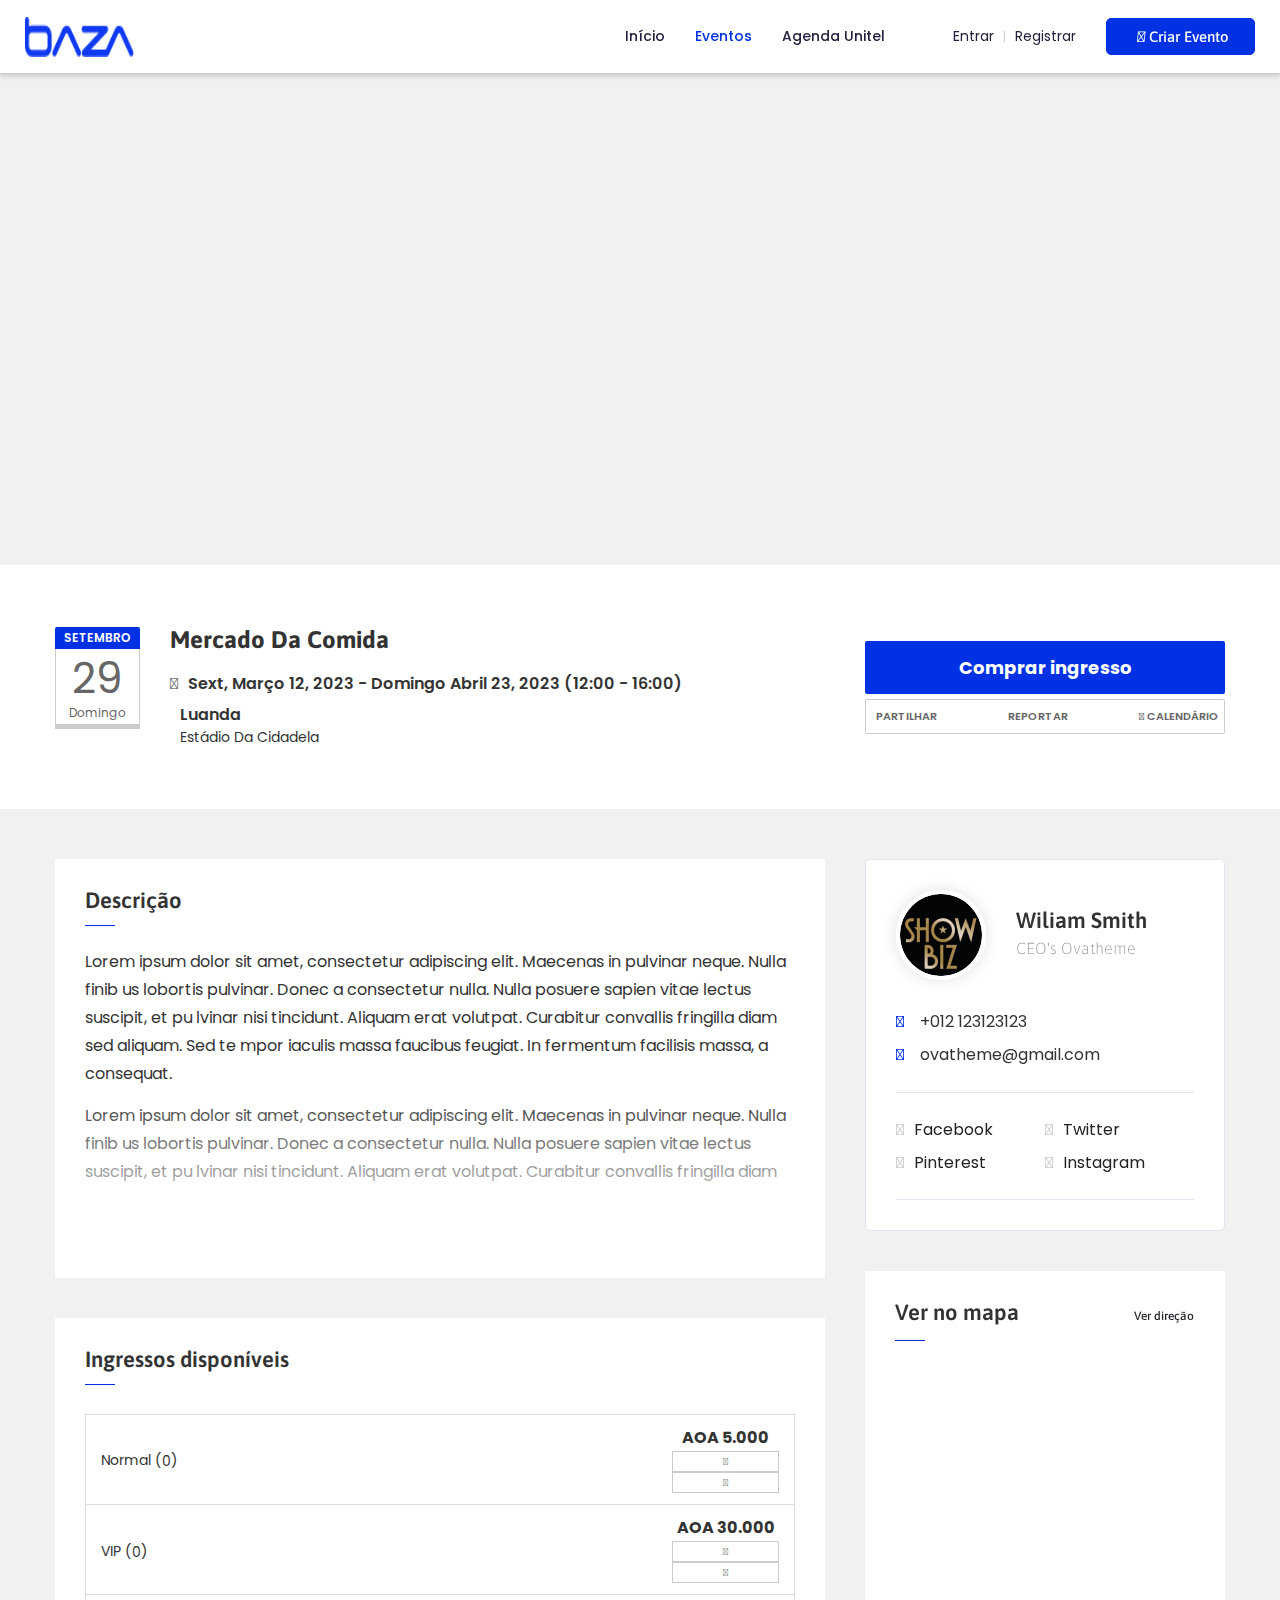
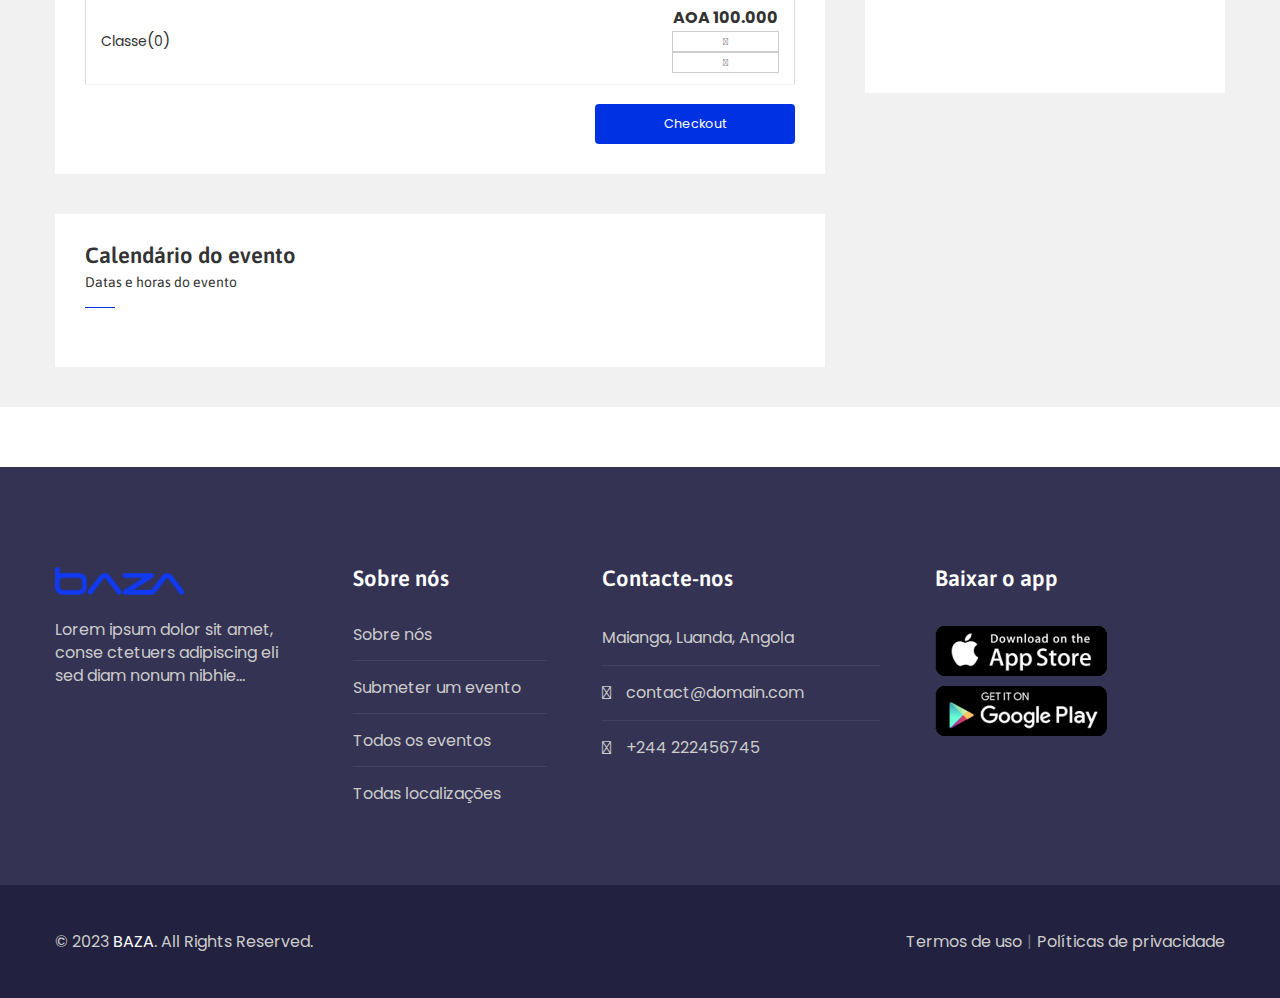
==== commit d6b90222: "corrections" ====
--- a/detalhes.html
+++ b/detalhes.html
@@ -149,23 +149,17 @@
             }
 
             .checkout-button button{
+                width: 200px;
                 border-style: none;
                 border-radius: 4px;
-                color: #0031e2;
+                background-color: #0031e2;
                 cursor: pointer;
                 font-size: 0.8em;
-                border: 1px solid #0031e2;
                 padding: 10px 15px;
                 outline: none;
                 transition: all 0.5s;
-                background: transparent;
-            }
-
-            .checkout-button button:hover{
-                background-color: #0031e2;
                 color: #fff;
             }
-
             .checkout-modal-body .ticket{
                 padding: 20px;
             }
@@ -664,8 +658,8 @@
                                             <div class="coupon_tool_tip"><p class="title-ticket">Normal  (<span  class="ticketQtd" id="normalTicket"> 0</span>)</p></div>
                                             <div class="wp-price-status">
                                                 <p class="price">AOA 5.000</p>
-                                                <span onclick="addTicket('normalTicket')" class="stattus"> Adicionar </span>
-                                                <span onclick="removeTicket('normalTicket')" class="stattus"> Remover </span>
+                                                <span onclick="addTicket('normalTicket')" class="stattus"> <i class="fa-solid fa-plus"></i> </span>
+                                                <span onclick="removeTicket('normalTicket')" class="stattus"> <i class="fa-solid fa-minus"></i> </span>
                                             </div>
                                         </div>
                                         <div class="desc-ticket">
@@ -677,8 +671,8 @@
                                             <div class="coupon_tool_tip"><p class="title-ticket">VIP  (<span class="ticketQtd" id="vipTicket"> 0</span>)</p></div>
                                             <div class="wp-price-status">
                                                 <p class="price">AOA 30.000</p>
-                                                <span onclick="addTicket('vipTicket')" class="stattus"> Adicionar </span>
-                                                <span onclick="removeTicket('vipTicket')" class="stattus"> Remover </span>
+                                                <span onclick="addTicket('vipTicket')" class="stattus"> <i class="fa-solid fa-plus"></i> </span>
+                                                <span onclick="removeTicket('vipTicket')" class="stattus"> <i class="fa-solid fa-minus"></i> </span>
                                             </div>
                                         </div>
                                         <div class="desc-ticket">
@@ -690,8 +684,8 @@
                                             <div class="coupon_tool_tip"><p class="title-ticket">Classe</p>  (<span class="ticketQtd" id="classTicket"> 0</span>)</div>
                                             <div class="wp-price-status">
                                                 <p class="price">AOA 100.000</p>
-                                                <span onclick="addTicket('classTicket')" class="stattus"> Adicionar </span>
-                                                <span onclick="removeTicket('classTicket')" class="stattus"> Remover </span>
+                                                <span onclick="addTicket('classTicket')" class="stattus"> <i class="fa-solid fa-plus"></i> </span>
+                                                <span onclick="removeTicket('classTicket')" class="stattus"> <i class="fa-solid fa-minus"></i> </span>
                                             </div>
                                         </div>
                                         <div class="desc-ticket">
@@ -740,7 +734,6 @@
                                                 <a href="#" target="_blank"><i class="fa-brands fa-instagram"></i> Instagram </a>
                                             </div>
                                         </div>
-                                        <a href="javascript:%20void(0)" class="send_mess"> <i class="fa-regular fa-envelope"></i> Enviar mensagem </a>
                                         <form class="el-sendmail-author">
                                             <input class="input-field" type="text" name="name_customer" value="" placeholder="Name" required />
                                             <input class="input-field" type="text" name="email_customer" placeholder="Email" value="" required />
--- a/css/css-autoptimize_0f4c4a1649a136a3e7692f17b66c85ee.css
+++ b/css/css-autoptimize_0f4c4a1649a136a3e7692f17b66c85ee.css
@@ -57188,7 +57188,7 @@
     position: fixed;
     z-index: 3;
     top: 0;
-    left: 0;
+    left: -22px;
     background-color: rgba(0, 0, 0, .4);
     overflow-y: auto;
     overflow-x: hidden;
@@ -57334,7 +57334,7 @@
         width: 100%
     }
     .ova_nav.canvas_left {
-        left: 0
+        left: -25px;
     }
     .ova_nav.canvas_left ul.menu {
         align-items: flex-start;
